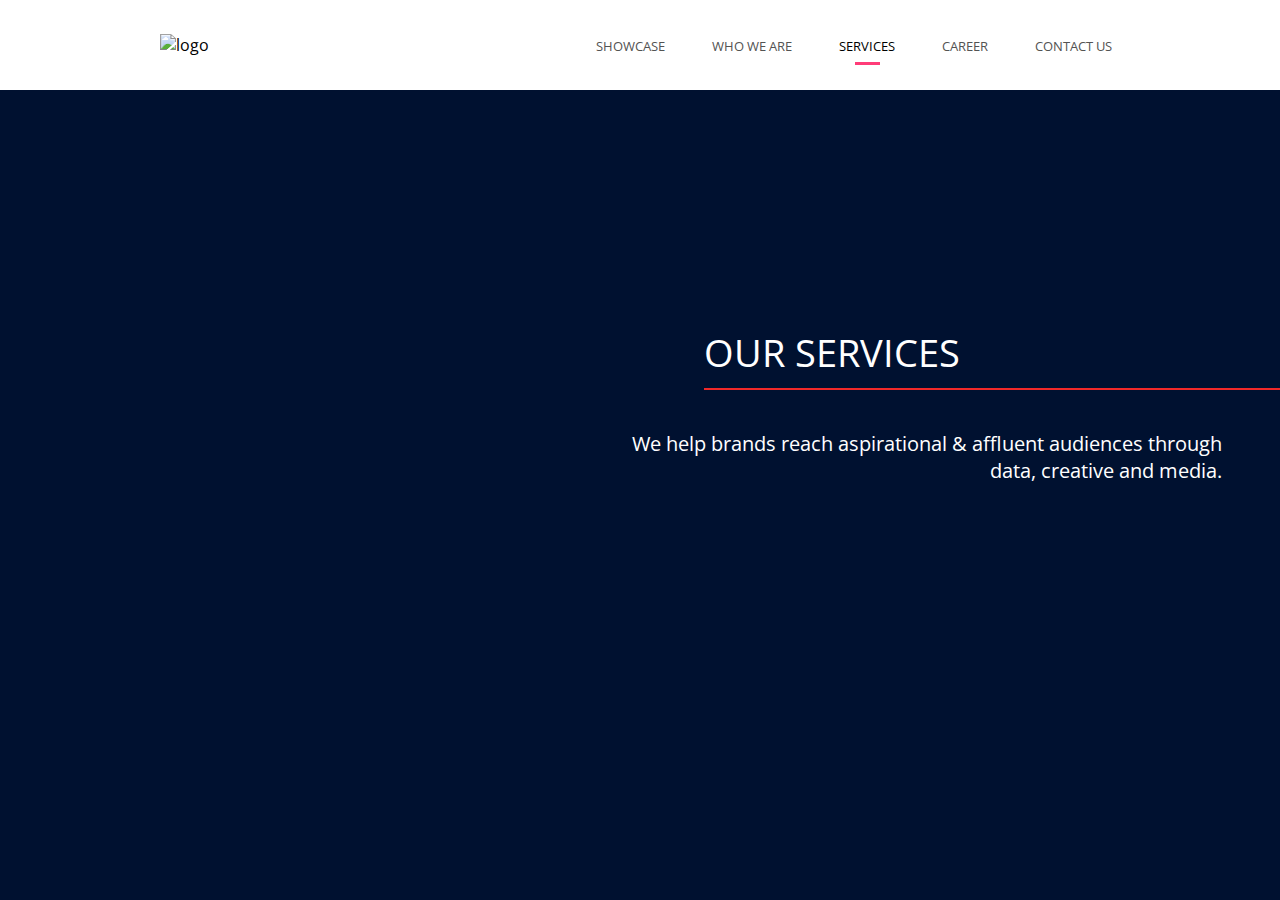
==== services.html @ 37cdca5f "My first commit" ====
<!DOCTYPE html>
<html lang="en">
  <head>
    <meta charset="UTF-8" />
    <meta http-equiv="X-UA-Compatible" content="IE=edge" />
    <meta name="viewport" content="width=device-width, initial-scale=1.0" />
    <link rel="stylesheet" href="./css/services.css" />
    <title>Document</title>
  </head>
  <body>
    <section id="first">
      <header>
       
          <div class="img">
            <img src="#" alt="logo" />
          </div>
          <div class="navtext">
            <ul>
              <li><a href="#">Showcase</a></li>
              <li><a href="#">Who We Are</a></li>
              <li><a href="#" class="active">Services</a></li>
              <li><a href="#">Career</a></li>
              <li><a href="#">Contact Us</a></li>
            </ul>
          </div>
        
      </header>
      <div class="container">
        <div class="tophead">
          <div class="head">
            <p>OUR SERVICES</p>
          </div>
          <div class="border"></div>
        </div>
        <div class="para">
          <p>
            We help brands reach aspirational & affluent audiences through data,
            creative and media.
          </p>
        </div>
      </div>
    </section>
  </body>
</html>
---- css/services.css ----
@import url('https://fonts.googleapis.com/css2?family=Open+Sans:ital,wght@0,300;0,500;0,600;0,700;1,300;1,400;1,500;1,600&family=Poppins:ital,wght@0,400;0,500;0,600;0,700;0,800;0,900;1,400;1,500;1,600;1,700;1,800;1,900&display=swap');

*{
    margin: 0;
    padding: 0;
    box-sizing: border-box;
    font-family: 'Open Sans', sans-serif;
}
section{
    width: 100%;
    height:100vh;
}
#first{
    background: #001130;
    width: 100%;
    height: 100vh;
}
header{
    width: 100%;
    height: 10vh;
    background: #fff;
    display: flex;
    align-items: center;
    justify-content: space-between;
    padding: 0 10em;

}


header .navtext ul{
    width: 100%;
}
header .navtext ul li{
    display: inline-block;
    margin-left: 27px;
    list-style: none;
}
header .navtext ul li a{
    text-decoration: none;
    text-transform: uppercase;
    color: rgb(83, 83, 83);
    position: relative;
    font-size: 13px;
    padding: 0 8px;
}
header .navtext ul li a::after{
    content: "";
    position: absolute;
    background-color: #ff3c78;
    height: 3px;
    width: 0;
    left: 0;
    bottom: -10px;
    transition: 0.4s;
}
header .navtext ul li a:hover::after{
    width: 100%;
}
header .navtext ul li a:hover{
    color: #000;
}
header .navtext ul li .active{
    color: #000;
}
header .navtext ul li .active::after{
    content: "";
    position: absolute;
    background-color: #ff3c78;
    height: 3px;
    margin-left: 24px;
    width: 35%;
    bottom: -10px;
    transition: 0.4s;
}
header .navtext ul li .active:hover::after{
    width: 35%;
}
#first .container{
    color: #fff;
    display: flex;
    flex-direction: column;
    justify-content: center;
    align-items: flex-end;
    height: 70%;
    width: 100%;
}

.tophead{
    display: flex;
    flex-direction: column;
    width: 45%;
}
.tophead .head p{
    font-size: 38px;
    margin-bottom: 10px;
    font-weight: 400;
}
.border{
    border: 0.5px solid #f02929;
    width: 100%;
    margin-bottom: 40px;
}
.para p{
    margin-left: 18%;
    width: 75%;
    text-align: right;
    font-size: 20px;
}
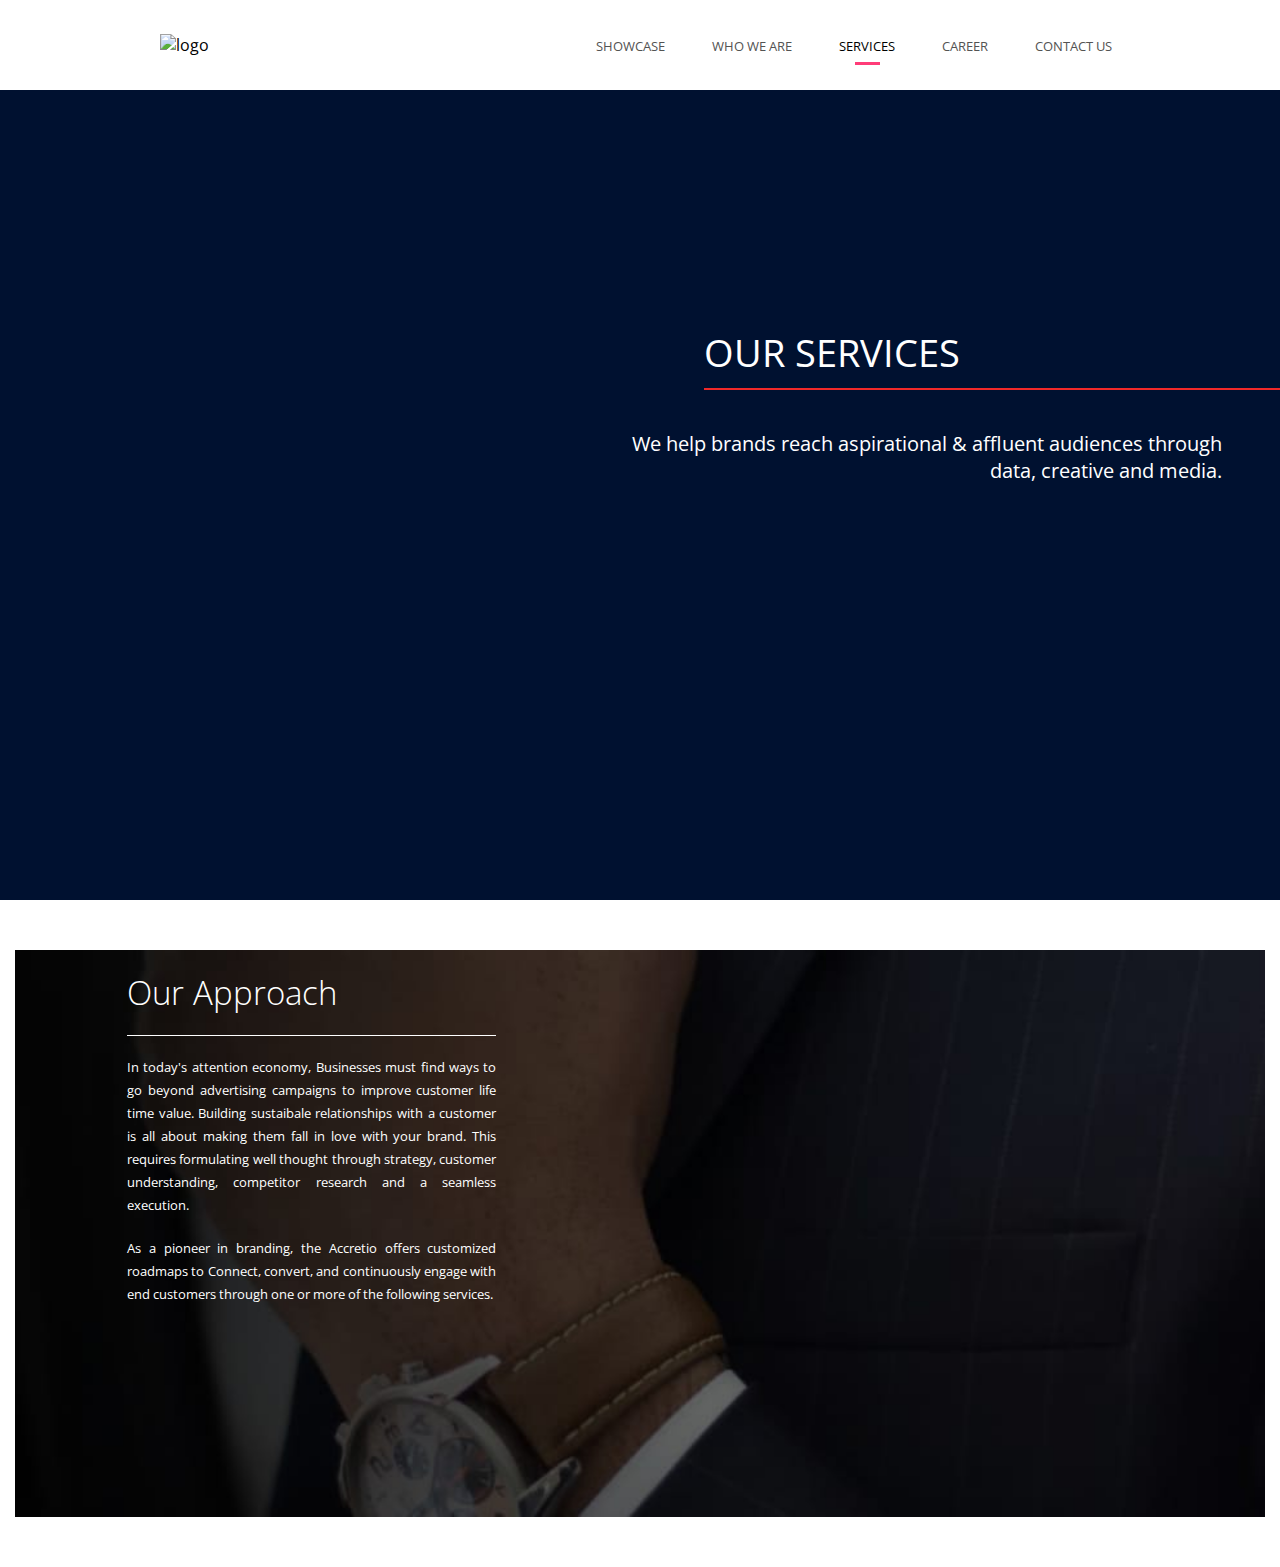
==== commit a7b6d1a6: "New Commit in service Page" ====
--- a/services.html
+++ b/services.html
@@ -10,20 +10,18 @@
   <body>
     <section id="first">
       <header>
-       
-          <div class="img">
-            <img src="#" alt="logo" />
-          </div>
-          <div class="navtext">
-            <ul>
-              <li><a href="#">Showcase</a></li>
-              <li><a href="#">Who We Are</a></li>
-              <li><a href="#" class="active">Services</a></li>
-              <li><a href="#">Career</a></li>
-              <li><a href="#">Contact Us</a></li>
-            </ul>
-          </div>
-        
+        <div class="img">
+          <img src="#" alt="logo" />
+        </div>
+        <div class="navtext">
+          <ul>
+            <li><a href="#">Showcase</a></li>
+            <li><a href="#">Who We Are</a></li>
+            <li><a href="#" class="active">Services</a></li>
+            <li><a href="#">Career</a></li>
+            <li><a href="#">Contact Us</a></li>
+          </ul>
+        </div>
       </header>
       <div class="container">
         <div class="tophead">
@@ -40,5 +38,30 @@
         </div>
       </div>
     </section>
+    <section id="second">
+      <div class="container-2">
+        <div class="tophead-2">
+          <div class="head-2">
+            <p>Our Approach</p>
+          </div>
+          <div class="border-2"></div>
+        </div>
+        <div class="para-2">
+          <p class="first-para">
+            In today's attention economy, Businesses must find ways to go beyond
+            advertising campaigns to improve customer life time value. Building
+            sustaibale relationships with a customer is all about making them
+            fall in love with your brand. This requires formulating well thought
+            through strategy, customer understanding, competitor research and a
+            seamless execution.
+          </p>
+          <p>
+            As a pioneer in branding, the Accretio offers customized roadmaps to
+            Connect, convert, and continuously engage with end customers through
+            one or more of the following services.
+          </p>
+        </div>
+      </div>
+    </section>
   </body>
 </html>
--- a/css/services.css
+++ b/css/services.css
@@ -105,4 +105,62 @@
     width: 75%;
     text-align: right;
     font-size: 20px;
+}
+
+/* Second section */
+#second{
+    width: 100%;
+    height: auto;
+    position: relative;
+    padding: 50px 15px;
+    font-family: 'Times New Roman', Times, serif;
+}
+#second .container-2{
+    background: url(../assets/1.jpeg);
+    width: 100%;
+    height: 63vh;
+    background-position: center;
+    background-size: cover;
+    background-repeat: no-repeat;
+    padding: 20px 7rem;
+
+}
+.tophead-2{
+    width: 36%;
+    color: #fff;
+
+}
+.tophead-2 .head-2{
+    font-size: 33px;
+    font-weight: lighter;
+    margin-bottom: 20px;
+    font-family: 'Times New Roman', Times, serif;
+
+}
+.tophead-2 .head-2{
+    font-family: 'Times New Roman', Times, serif;
+}
+.tophead-2 .border-2{
+    /* border: 0.1pt solid rgb(173, 173, 173); */
+   background: #fff;
+   height: 0.2mm;
+   margin-bottom: 20px;
+}
+.para-2{
+    width: 36%;
+    color: #ffffff;
+    font-size: 13px;
+    text-align: justify;
+    text-justify: inter-word;
+    font-weight: 400;
+    
+}
+.para-2 .first-para{
+    margin-bottom: 20px;
+    line-height: 23px;
+
+}
+.para-2 p:nth-child(2){
+    line-height: 23px;
+    
 }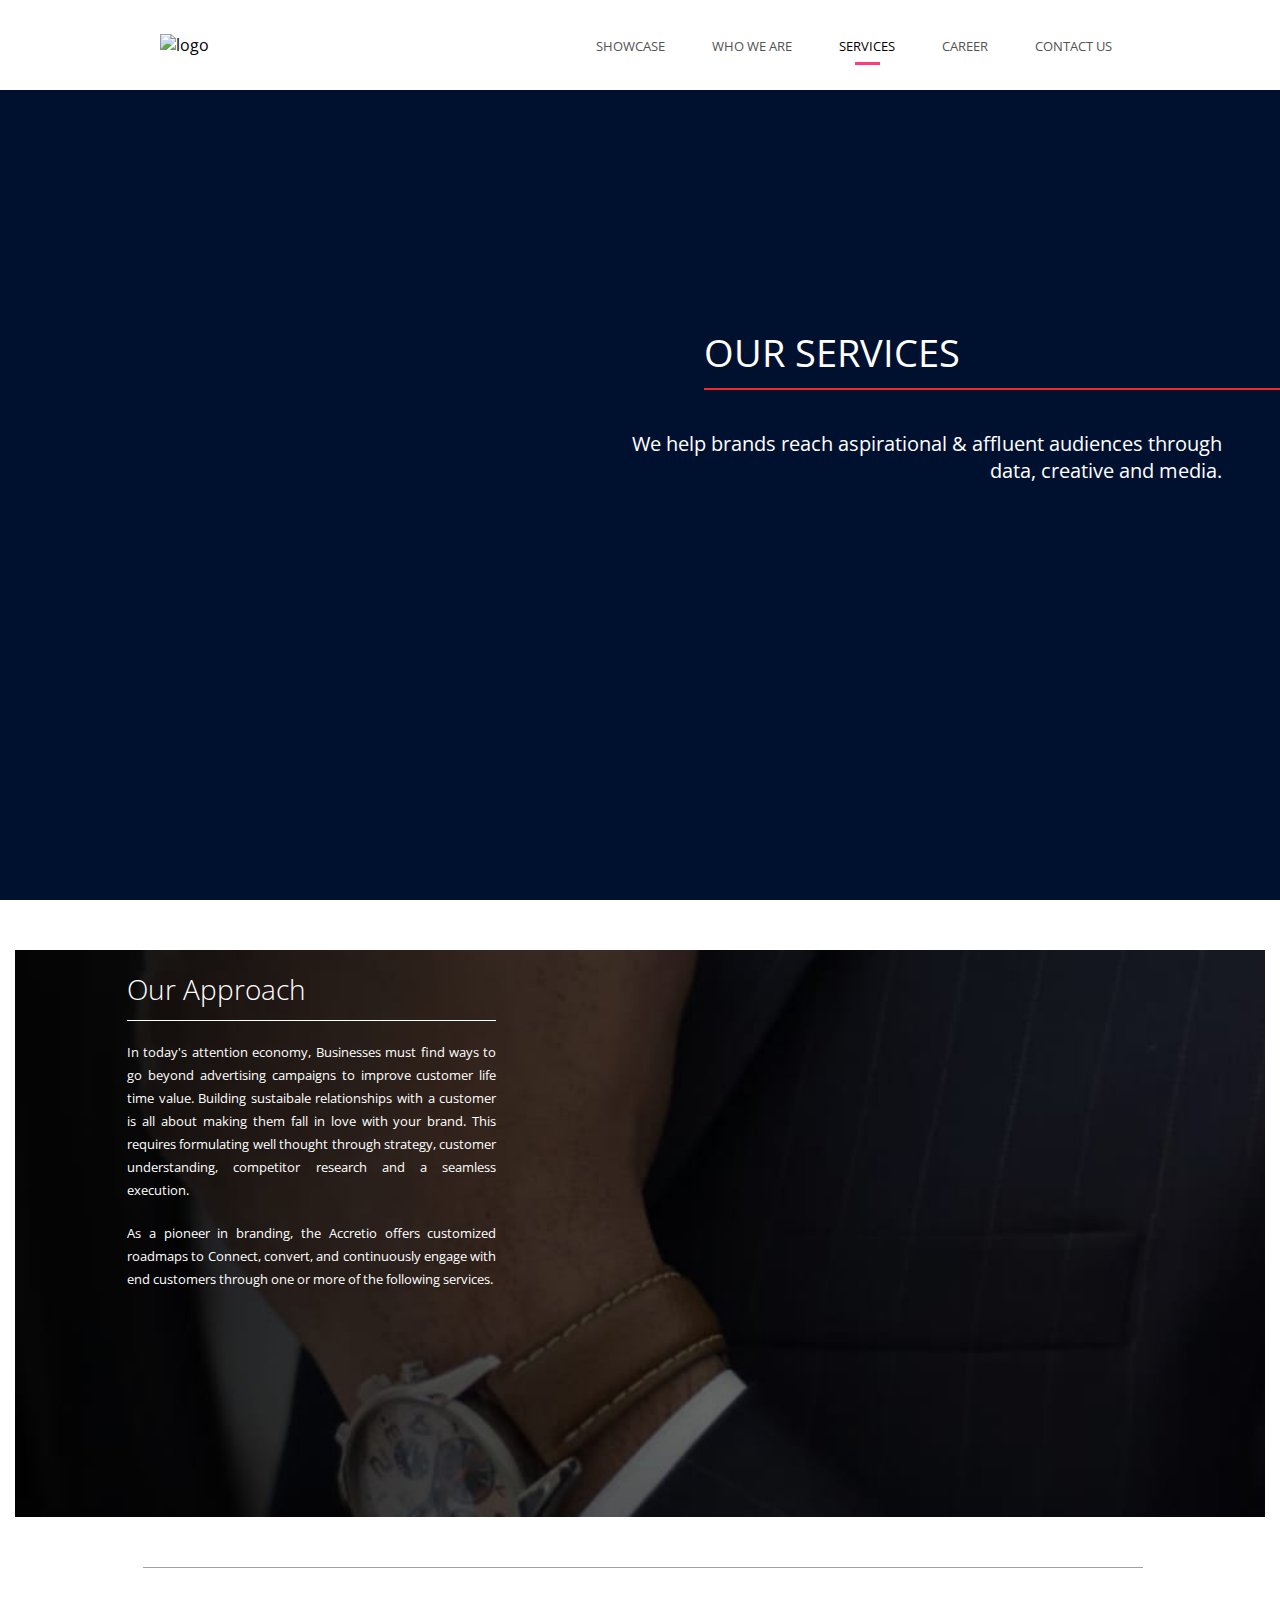
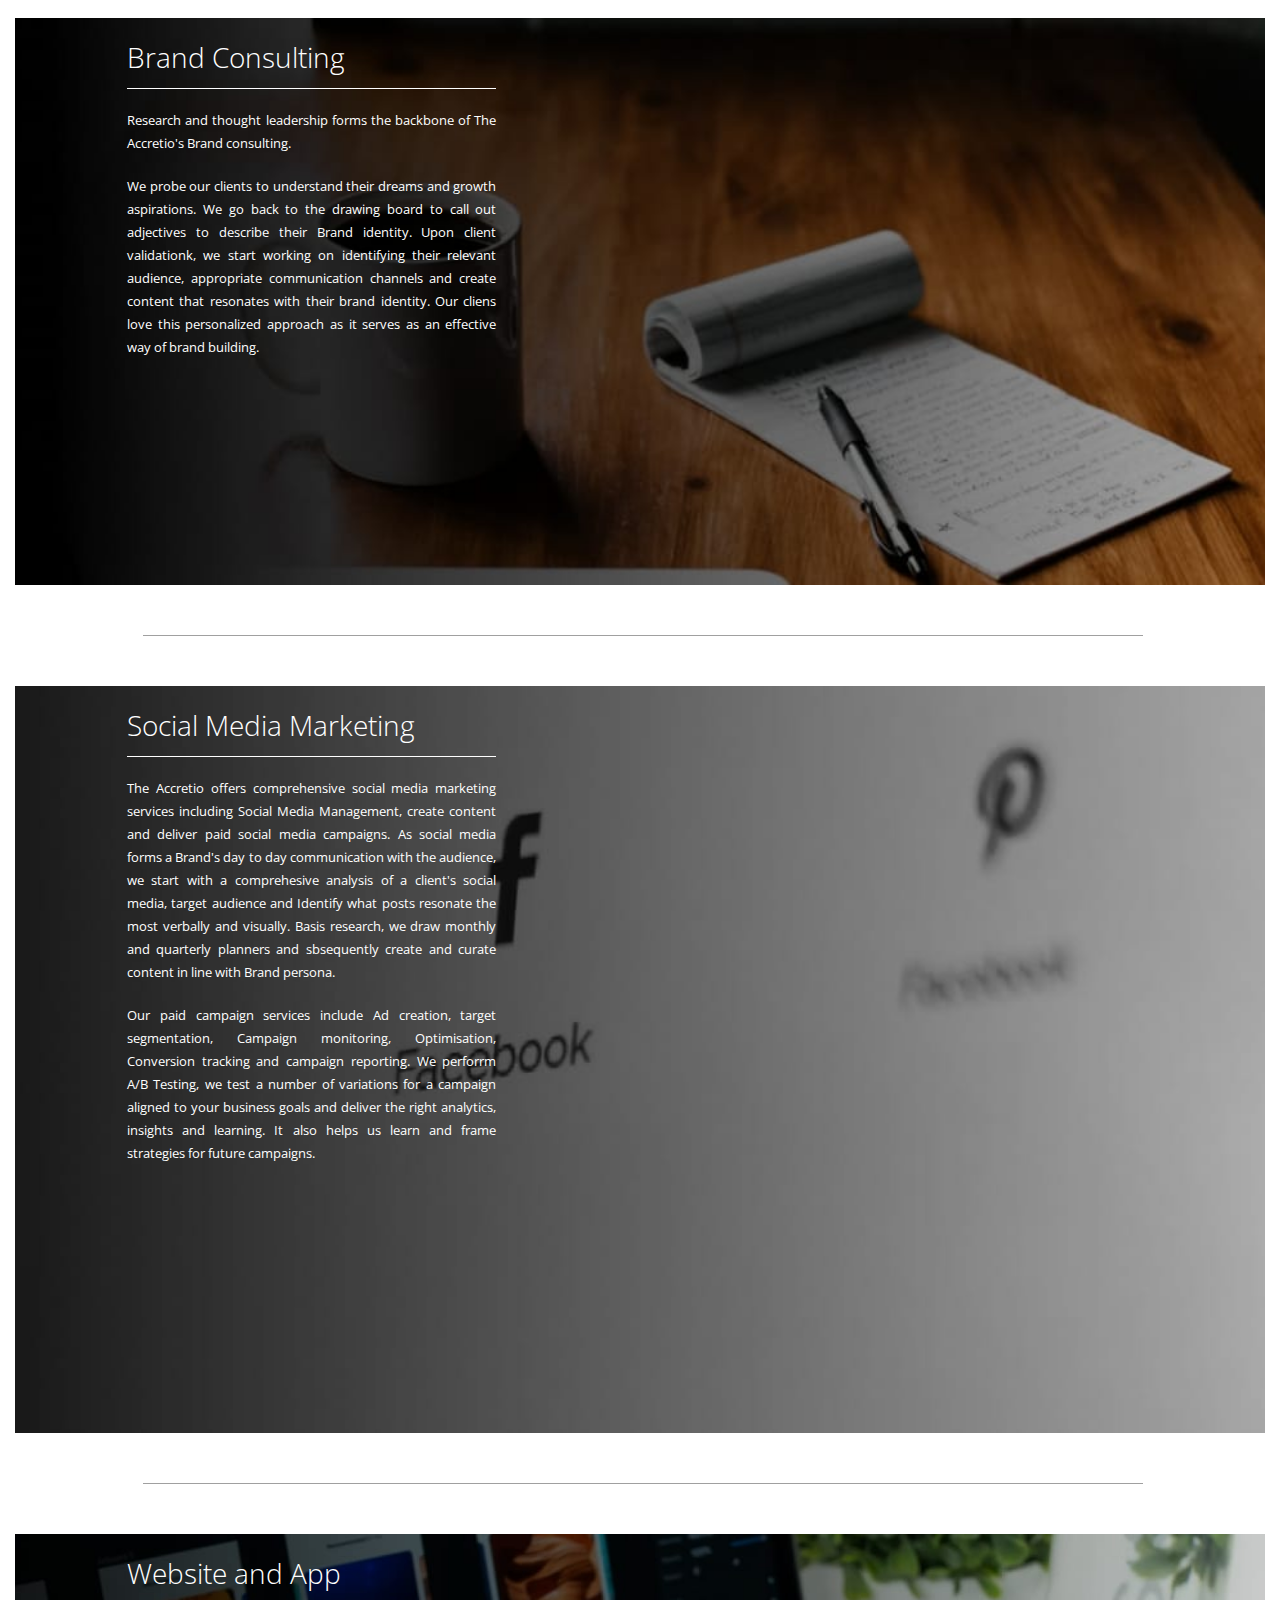
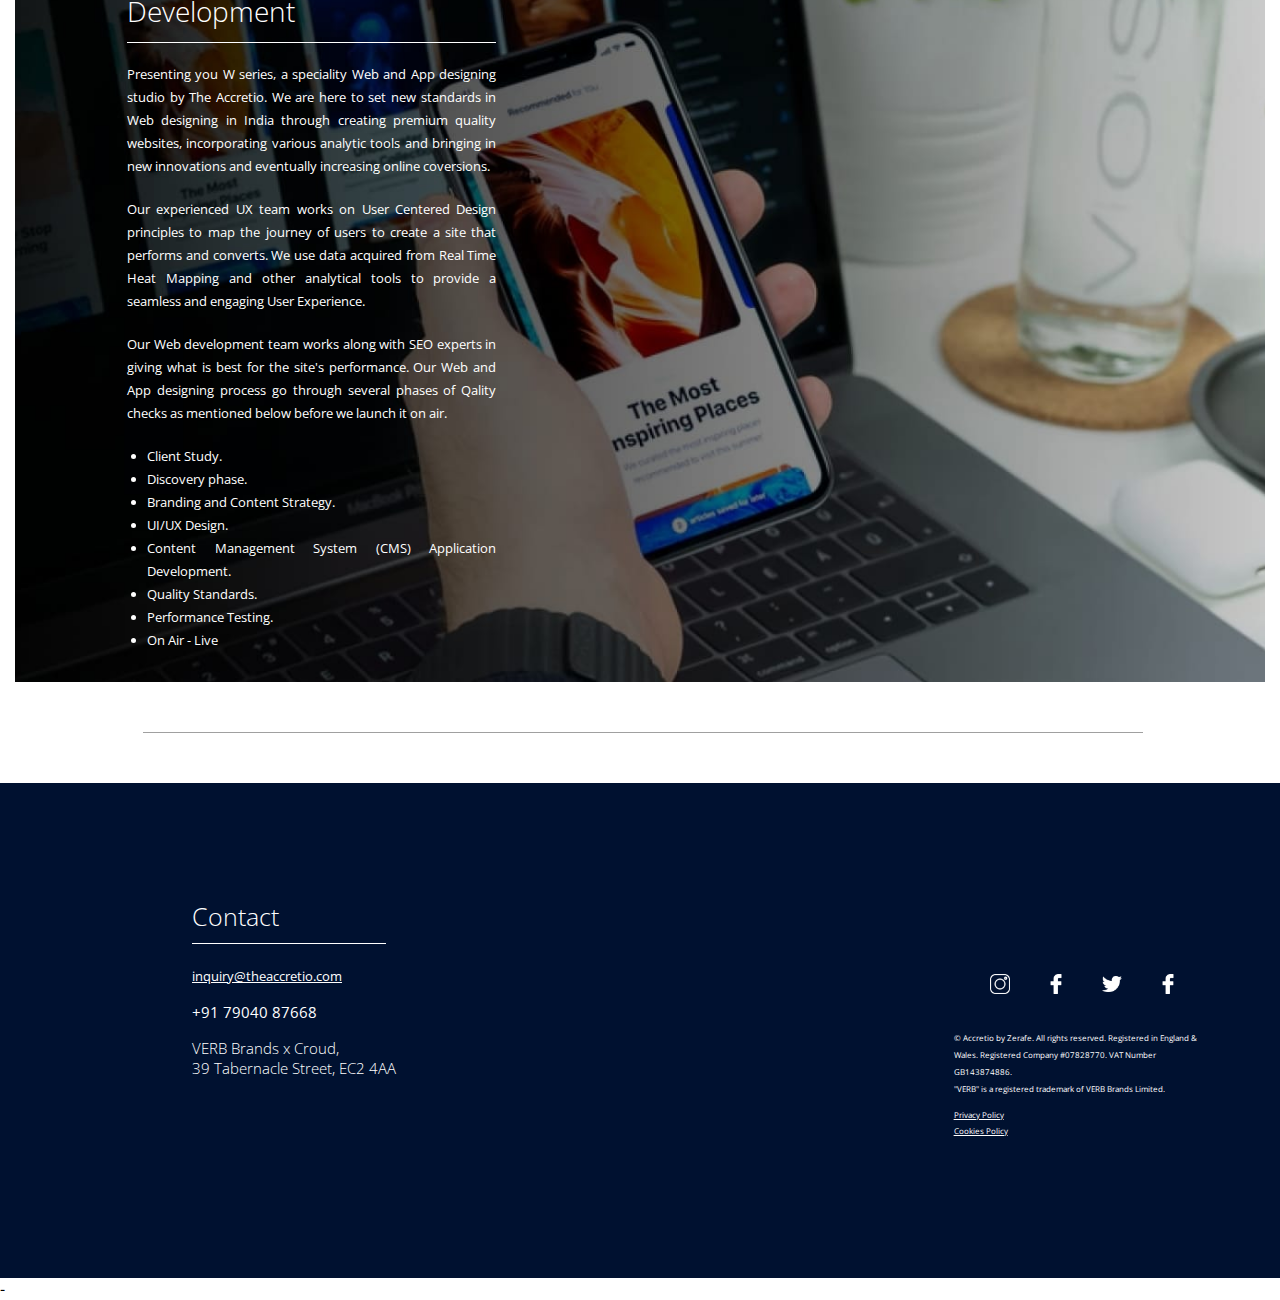
==== commit ca4ddfcf: "Footer is completed" ====
--- a/services.html
+++ b/services.html
@@ -5,7 +5,7 @@
     <meta http-equiv="X-UA-Compatible" content="IE=edge" />
     <meta name="viewport" content="width=device-width, initial-scale=1.0" />
     <link rel="stylesheet" href="./css/services.css" />
-    <title>Document</title>
+    <title>The Accretio | Services</title>
   </head>
   <body>
     <section id="first">
@@ -62,6 +62,144 @@
           </p>
         </div>
       </div>
+      <div class="border-out"></div>
+      <div class="container-3">
+        <div class="tophead-2">
+          <div class="head-2">
+            <p>Brand Consulting</p>
+          </div>
+          <div class="border-2"></div>
+        </div>
+        <div class="para-2">
+          <p class="first-para">
+            Research and thought leadership forms the backbone of The Accretio's
+            Brand consulting.
+          </p>
+          <p>
+            We probe our clients to understand their dreams and growth
+            aspirations. We go back to the drawing board to call out adjectives
+            to describe their Brand identity. Upon client validationk, we start
+            working on identifying their relevant audience, appropriate
+            communication channels and create content that resonates with their
+            brand identity. Our cliens love this personalized approach as it
+            serves as an effective way of brand building.
+          </p>
+        </div>
+      </div>
+      <div class="border-out"></div>
+      <div class="container-4">
+        <div class="tophead-2">
+          <div class="head-2">
+            <p>Social Media Marketing</p>
+          </div>
+          <div class="border-2"></div>
+        </div>
+        <div class="para-2">
+          <p class="first-para">
+            The Accretio offers comprehensive social media marketing services
+            including Social Media Management, create content and deliver paid
+            social media campaigns. As social media forms a Brand's day to day
+            communication with the audience, we start with a comprehesive
+            analysis of a client's social media, target audience and Identify
+            what posts resonate the most verbally and visually. Basis research,
+            we draw monthly and quarterly planners and sbsequently create and
+            curate content in line with Brand persona.
+          </p>
+          <p>
+            Our paid campaign services include Ad creation, target segmentation,
+            Campaign monitoring, Optimisation, Conversion tracking and campaign
+            reporting. We perforrm A/B Testing, we test a number of variations
+            for a campaign aligned to your business goals and deliver the right
+            analytics, insights and learning. It also helps us learn and frame
+            strategies for future campaigns.
+          </p>
+        </div>
+      </div>
+      <div class="border-out"></div>
+      <div class="container-5">
+        <div class="tophead-2">
+          <div class="head-2">
+            <p>Website and App Development</p>
+          </div>
+          <div class="border-2"></div>
+        </div>
+        <div class="para-2">
+          <p class="first-para">
+            Presenting you W series, a speciality Web and App designing studio
+            by The Accretio. We are here to set new standards in Web designing
+            in India through creating premium quality websites, incorporating
+            various analytic tools and bringing in new innovations and
+            eventually increasing online coversions.
+          </p>
+          <p>
+            Our experienced UX team works on User Centered Design principles to
+            map the journey of users to create a site that performs and
+            converts. We use data acquired from Real Time Heat Mapping and other
+            analytical tools to provide a seamless and engaging User Experience.
+          </p>
+          <p>
+            Our Web development team works along with SEO experts in giving what
+            is best for the site's performance. Our Web and App designing
+            process go through several phases of Qality checks as mentioned
+            below before we launch it on air.
+          </p>
+          <ul>
+            <li>Client Study.</li>
+            <li>Discovery phase.</li>
+            <li>Branding and Content Strategy.</li>
+            <li>UI/UX Design.</li>
+            <li>Content Management System (CMS) Application Development.</li>
+            <li>Quality Standards.</li>
+            <li>Performance Testing.</li>
+            <li>On Air - Live</li>
+          </ul>
+        </div>
+      </div>
+      <div class="border-out"></div>
     </section>
+
+
+
+    <!-- ---------------------footer-------------------------- -->
+    <footer>
+      <div class="container-6">
+        <div class="left-container">
+          <div class="tophead-3">
+            <div class="head-3">
+              <p>Contact</p>
+            </div>
+            <div class="border-3"></div>
+          </div>
+          <div class="mail">
+            <a href="mailto:inquiry@theaccretio.com">inquiry@theaccretio.com</a>
+          </div>
+          <div class="phone">
+            <a href="tel:+917904087668">+91 79040 87668</a>
+          </div>
+          <div class="address">
+            <p>VERB Brands x Croud,</p>
+            <p>39 Tabernacle Street, EC2 4AA</p>
+          </div>
+        </div>
+        <div class="right-container">
+          <div class="sci">
+            <a href="#"><img src="./assets/social/instagram.png" alt="" /></a>
+            <a href="#"
+              ><img src="./assets/social/facebook-logo.png" alt=""
+            /></a>
+            <a href="#"><img src="./assets/social/twitter.png" alt="" /></a>
+            <a href="#"
+              ><img src="./assets/social/facebook-logo.png" alt=""
+            /></a>
+          </div>
+          <div class="copyright">
+            <p>© Accretio by Zerafe.  All rights reserved. Registered in England & Wales.  Registered Company #07828770.  VAT Number GB143874886.  <br> "VERB" is a registered trademark of VERB Brands Limited.</p>
+            <a href="#">Privacy Policy</a>
+            <a href="#">Cookies Policy</a>
+          </div>
+        </div>
+      </div>
+    </footer>
   </body>
 </html>
+-
--- a/css/services.css
+++ b/css/services.css
@@ -131,19 +131,17 @@
 
 }
 .tophead-2 .head-2{
-    font-size: 33px;
+    font-size: 28px;
     font-weight: lighter;
-    margin-bottom: 20px;
+    margin-bottom: 12px;
     font-family: 'Times New Roman', Times, serif;
 
 }
-.tophead-2 .head-2{
-    font-family: 'Times New Roman', Times, serif;
-}
+
 .tophead-2 .border-2{
     /* border: 0.1pt solid rgb(173, 173, 173); */
    background: #fff;
-   height: 0.2mm;
+   height: 0.3mm;
    margin-bottom: 20px;
 }
 .para-2{
@@ -162,5 +160,147 @@
 }
 .para-2 p:nth-child(2){
     line-height: 23px;
+    margin-bottom: 20px;
     
-}+}
+#second .container-3{
+    background: url(../assets/image/2.jpeg);
+    width: 100%;
+    height: 63vh;
+    background-position: center;
+    background-size: cover;
+    background-repeat: no-repeat;
+    padding: 20px 7rem;
+    margin-top: 50px;
+
+}
+.border-out{
+    background: rgb(160, 160, 160);
+    width: 80%;
+    height: 1px;
+    margin-top: 50px;
+    background-position: center;
+    background-size: cover;
+    margin-left: 8rem;
+}
+#second .container-4{
+    background: url(../assets/image/3.jpeg);
+    width: 100%;
+    height: 83vh;
+    background-position: center;
+    background-size: cover;
+    background-repeat: no-repeat;
+    padding: 20px 7rem;
+    margin-top: 50px;
+}
+#second .container-5{
+    background: url(../assets/image/4.jpeg);
+    width: 100%;
+    height: auto;
+    background-position: center;
+    background-size: cover;
+    background-repeat: no-repeat;
+    padding: 20px 7rem 30px 7rem;
+    margin-top: 50px;
+}
+.para-2 p:nth-child(3){
+    line-height: 23px;
+    margin-bottom: 20px;
+}
+.para-2 ul{
+    margin-left: 20px;
+}
+.para-2 ul li{
+    line-height: 23px;
+}
+
+
+
+
+/* footer */
+footer{
+    width: 100%;
+    height: 55vh;
+    background: #001130;
+}
+.container-6{
+    width: 100%;
+    height: 50vh;
+    display: flex;
+    align-items: center;
+    justify-content: space-between;
+    padding-left: 12rem;
+    color: #fff;
+}
+.left-container{
+    margin-bottom: 40px;
+    
+}
+.tophead-3{
+    color: #fff;
+    width: 95%;
+}
+.tophead-3 .head-3 p{
+    font-size: 25px;
+    font-weight: lighter;
+    margin-bottom: 10px;
+}
+.tophead-3 .border-3{
+    background: #fff;
+   height: 0.3mm;
+   margin-bottom: 20px;
+}
+.mail{
+    margin-bottom: 15px; 
+}
+.mail a{
+    color: #fff;
+    font-size: 13px;  
+    font-weight: 400; 
+}
+.phone{
+    margin-bottom: 15px;
+}
+.phone a{
+    color: #fff;
+    text-decoration: none;
+    font-weight: 400;
+    font-size: 15px;
+}
+.address p{
+    font-size: 15px;
+    font-weight: lighter;
+}
+.right-container{
+    width: 30%;
+    margin-top: 6rem;
+}
+.sci{
+    display: flex;
+    align-items: center;
+    justify-content: space-evenly;
+    width: 80%;
+    margin-bottom: 30px;
+}
+.sci a img{
+    width: 20px;
+    height: 20px;
+    filter: invert(1);
+    
+}
+.copyright{
+    width: 80%;
+    display: flex;
+    flex-direction: column;
+}
+
+.copyright p{
+    font-size: 8px;
+    line-height: 17px;
+    margin-bottom: 10px;
+}
+.copyright a{
+    color: white;
+    font-size: 8px;
+    line-height: 16px;
+}
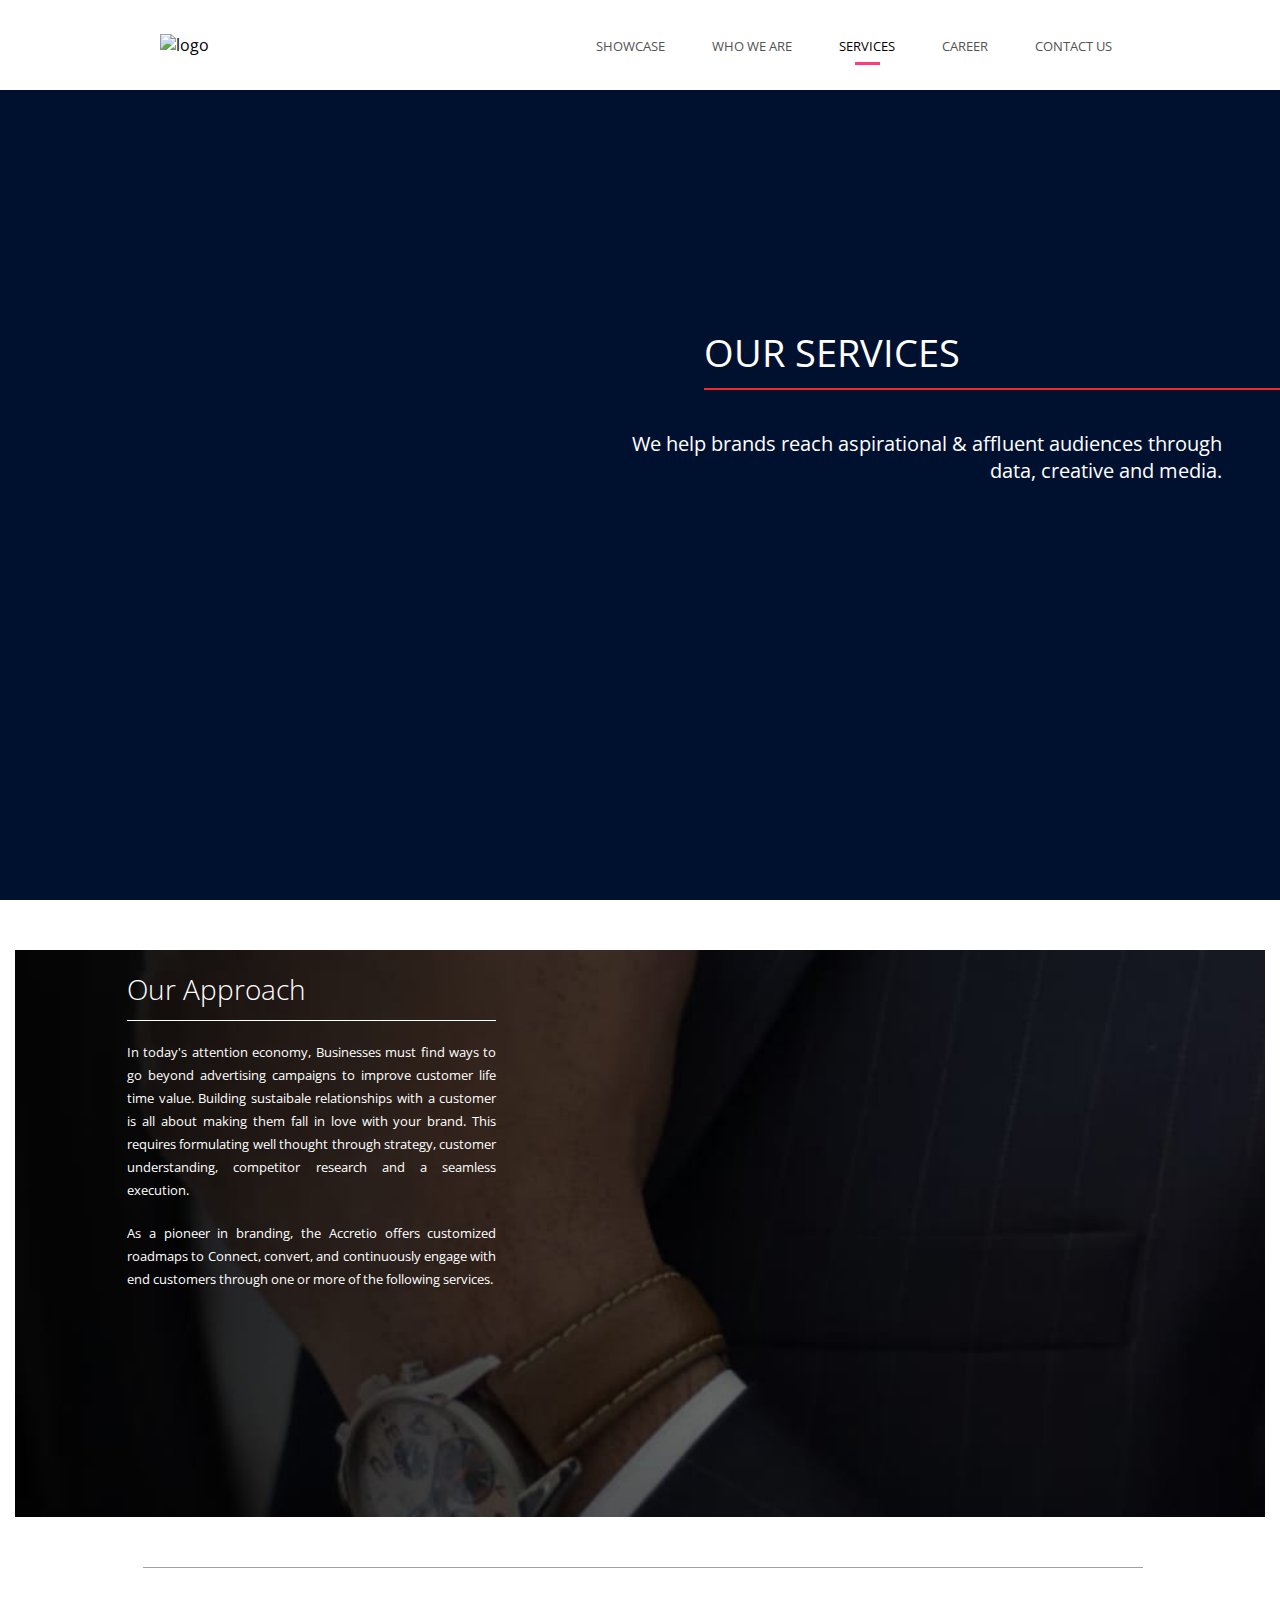
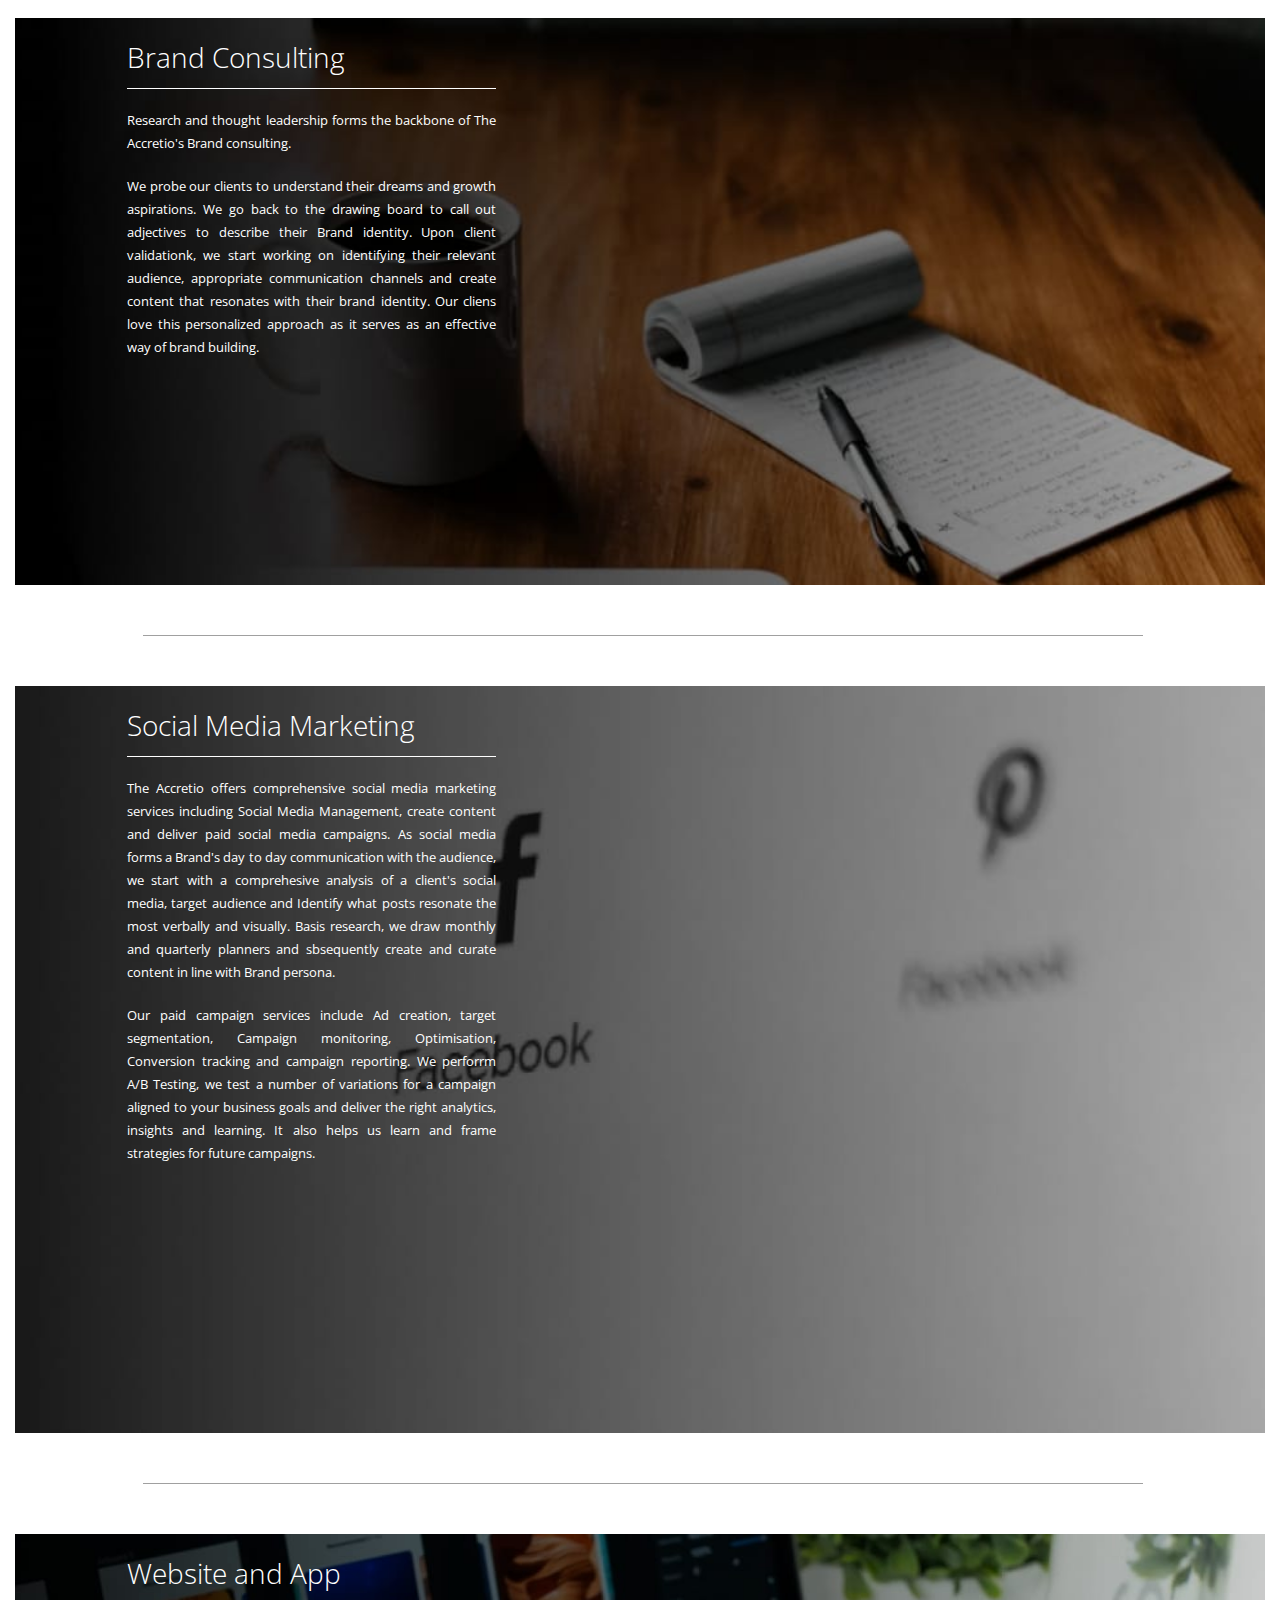
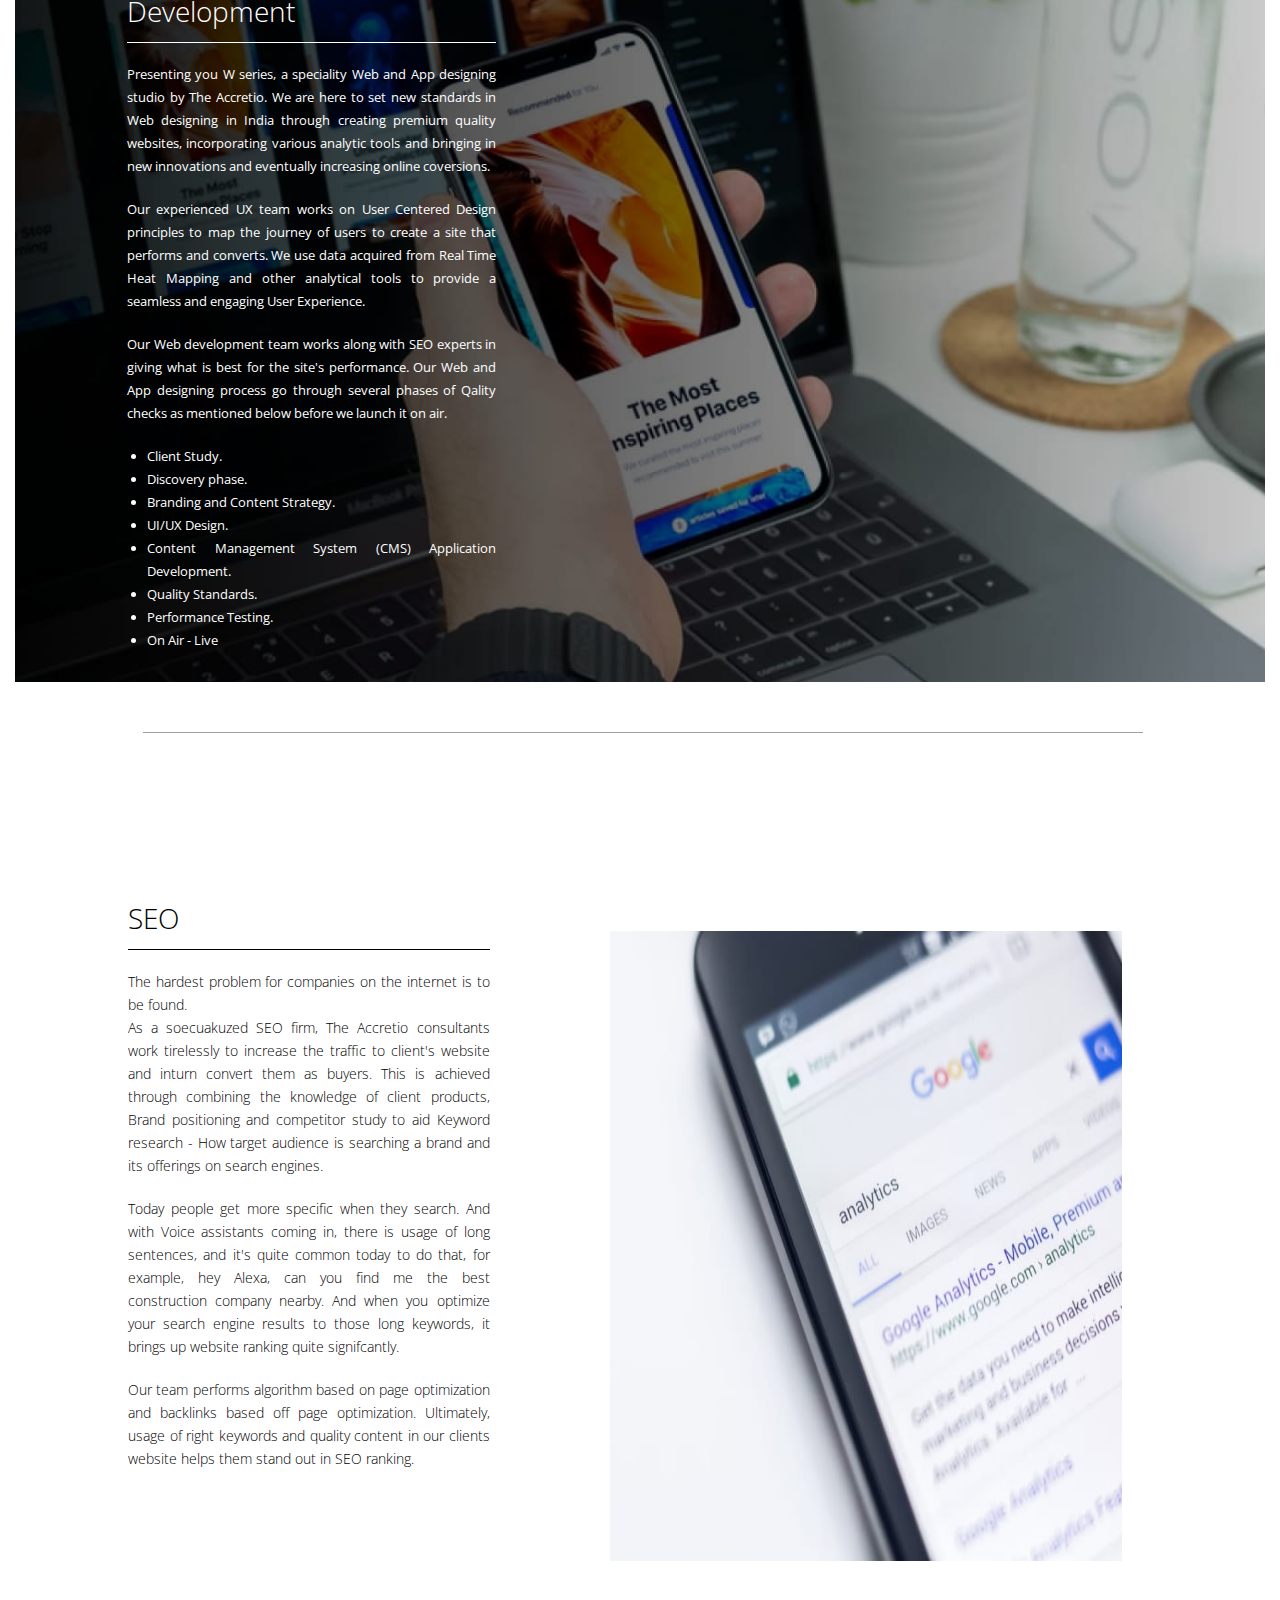
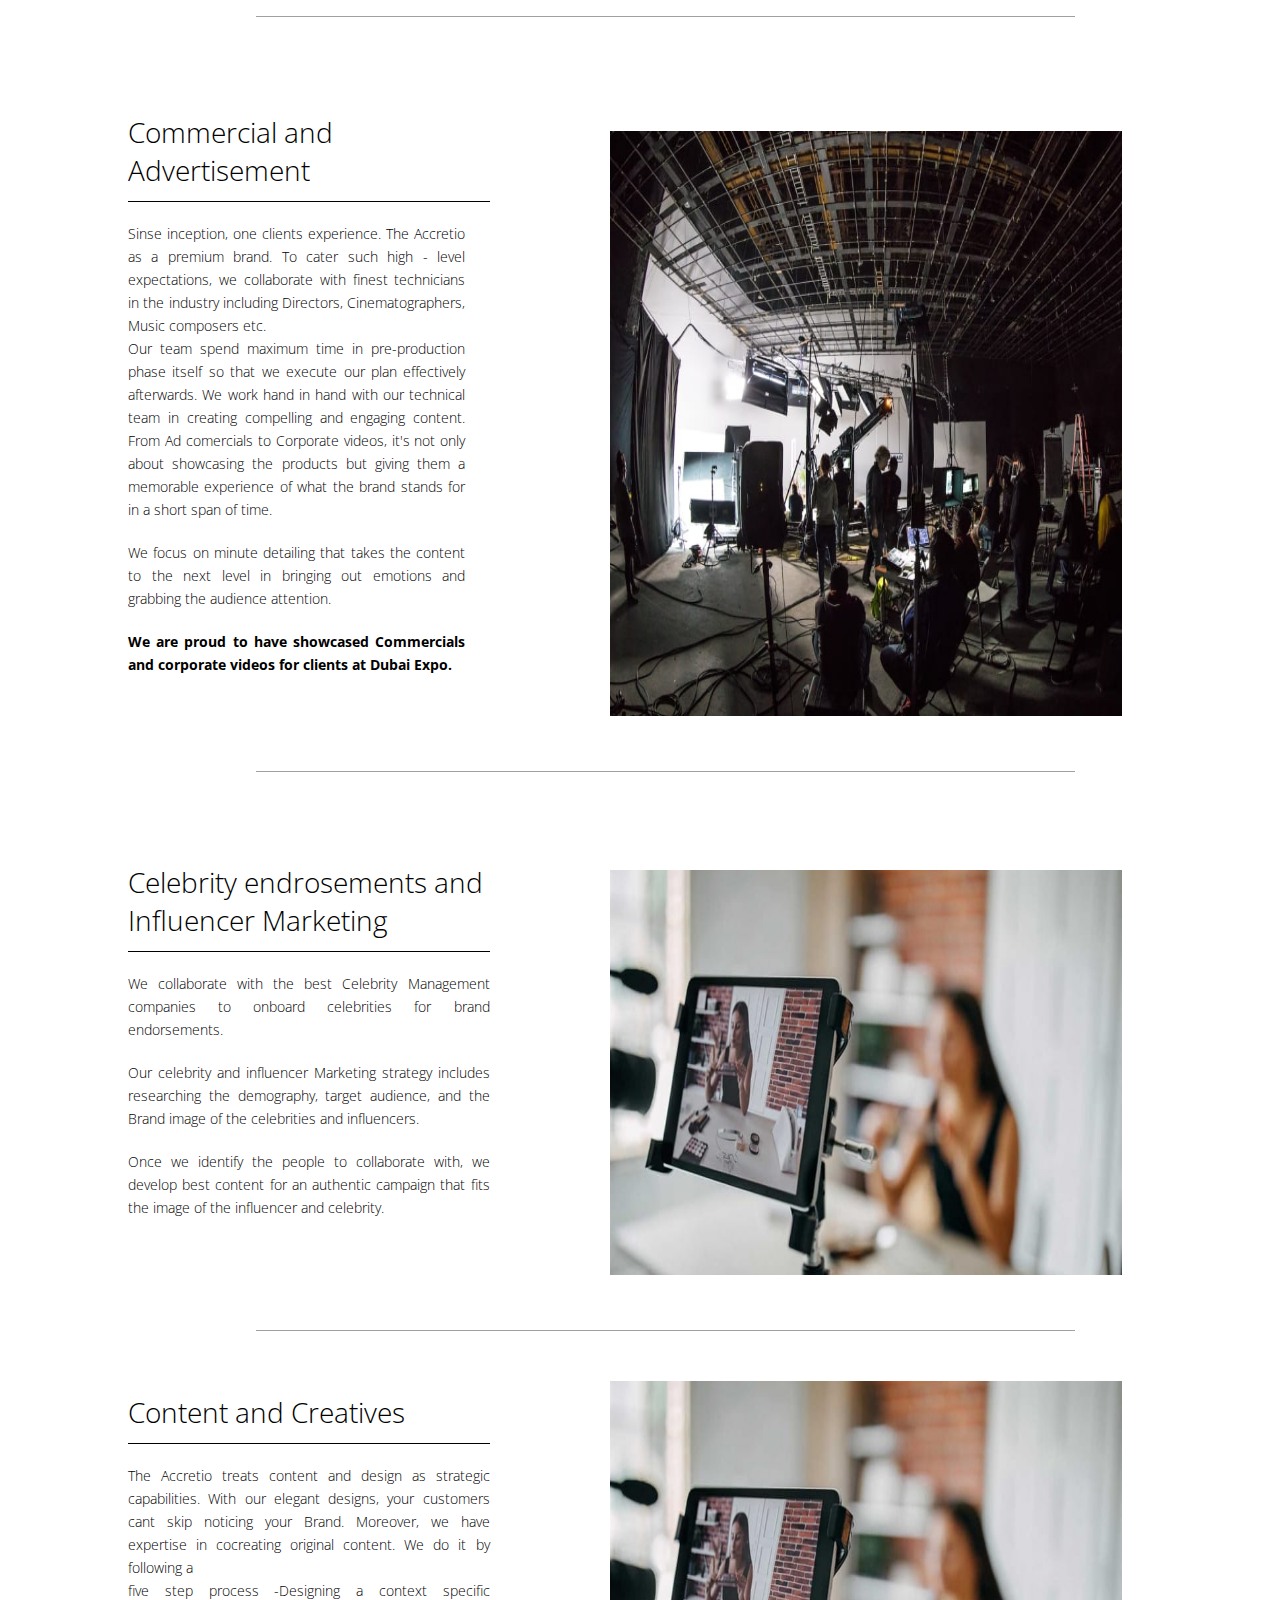
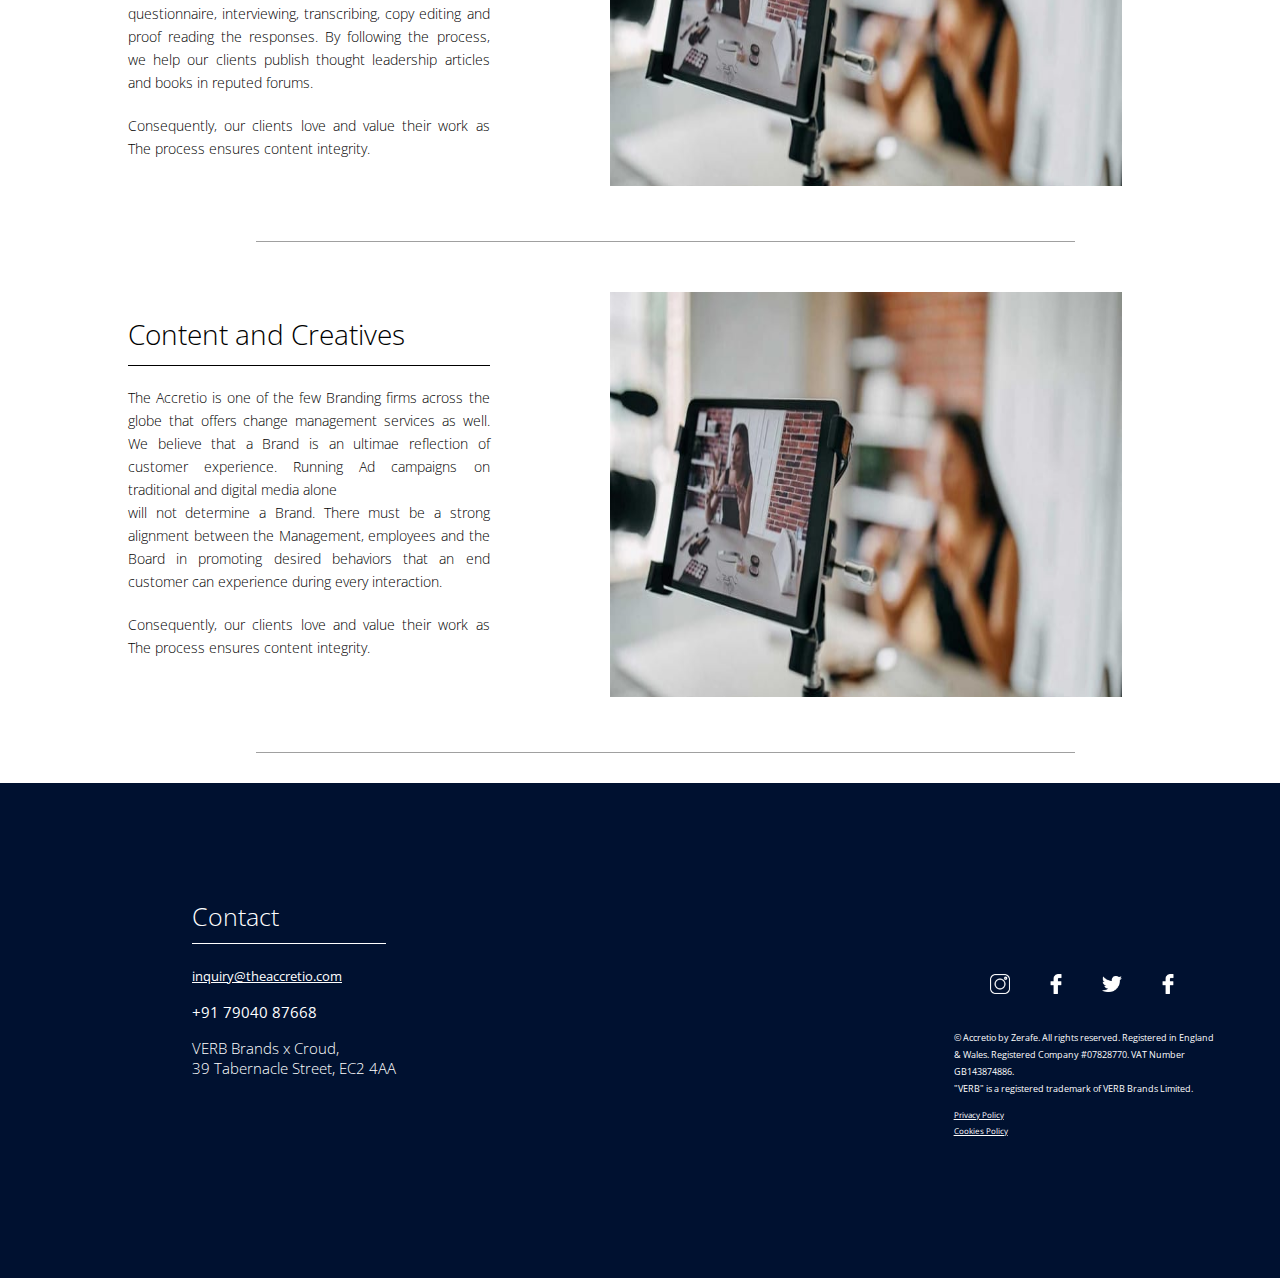
==== commit 755633e8: "Service end is comming" ====
--- a/services.html
+++ b/services.html
@@ -157,9 +157,199 @@
       </div>
       <div class="border-out"></div>
     </section>
+    <!-- ---------------------footer-------------------------- -->
+    <section id="third">
+      <div class="container-7">
+        <div class="left-container3">
+          <div class="tophead-4">
+            <div class="head-4">
+              <p>SEO</p>
+            </div>
+            <div class="border-4"></div>
+          </div>
+          <div class="para-4">
+            <p>
+              The hardest problem for companies on the internet is to be found.
+            </p>
+            <p>
+              As a soecuakuzed SEO firm, The Accretio consultants work
+              tirelessly to increase the traffic to client's website and inturn
+              convert them as buyers. This is achieved through combining the
+              knowledge of client products, Brand positioning and competitor
+              study to aid Keyword research - How target audience is searching a
+              brand and its offerings on search engines.
+            </p>
+            <p>
+              Today people get more specific when they search. And with Voice
+              assistants coming in, there is usage of long sentences, and it's
+              quite common today to do that, for example, hey Alexa, can you
+              find me the best construction company nearby. And when you
+              optimize your search engine results to those long keywords, it
+              brings up website ranking quite signifcantly.
+            </p>
+            <p>
+              Our team performs algorithm based on page optimization and
+              backlinks based off page optimization. Ultimately, usage of right
+              keywords and quality content in our clients website helps them
+              stand out in SEO ranking.
+            </p>
+          </div>
+        </div>
+        <div class="right-container3">
+          <div class="imageBox-4">
+            <img src="./assets/image/5.jpeg" alt="Analytical seo " />
+          </div>
+        </div>
+      </div>
+      <div class="border-out"></div>
+    </section>
+    <section id="third">
+      <div class="container-7">
+        <div class="left-container3">
+          <div class="tophead-4">
+            <div class="head-4">
+              <p>Commercial and Advertisement</p>
+            </div>
+            <div class="border-4"></div>
+          </div>
+          <div class="para-5">
+            <p>
+              Sinse inception, one clients experience. The Accretio as a premium
+              brand. To cater such high - level expectations, we collaborate
+              with finest technicians in the industry including Directors,
+              Cinematographers, Music composers etc.
+            </p>
+            <p>
+              Our team spend maximum time in pre-production phase itself so that
+              we execute our plan effectively afterwards. We work hand in hand
+              with our technical team in creating compelling and engaging
+              content. From Ad comercials to Corporate videos, it&#39;s not only
+              about showcasing the products but giving them a memorable
+              experience of what the brand stands for in a short span of time.
+            </p>
+            <p>
+              We focus on minute detailing that takes the content to the next
+              level in bringing out emotions and grabbing the audience
+              attention.
+            </p>
+            <p>
+              We are proud to have showcased Commercials and corporate videos
+              for clients at Dubai Expo.
+            </p>
+          </div>
+        </div>
+        <div class="right-container3">
+          <div class="imageBox-5">
+            <img src="./assets/image/6.jpeg" alt="Analytical seo " />
+          </div>
+        </div>
+      </div>
+      <div class="border-out"></div>
+    </section>
 
+    <section id="third">
+      <div class="container-8">
+        <div class="left-container3">
+          <div class="tophead-4">
+            <div class="head-4">
+              <p>Celebrity endrosements and Influencer Marketing</p>
+            </div>
+            <div class="border-6"></div>
+          </div>
+          <div class="para-6">
+            <p>
+              We collaborate with the best Celebrity Management companies to
+              onboard celebrities for brand endorsements.
+            </p>
+            <p>
+              Our celebrity and influencer Marketing strategy includes
+              researching the demography, target audience, and the Brand image
+              of the celebrities and influencers.
+            </p>
+            <p>
+              Once we identify the people to collaborate with, we develop best
+              content for an authentic campaign that fits the image of the
+              influencer and celebrity.
+            </p>
+          </div>
+        </div>
+        <div class="right-container3">
+          <div class="imageBox-6">
+            <img src="./assets/image/7.jpeg" alt="Analytical seo " />
+          </div>
+        </div>
+      </div>
+      <div class="border-out"></div>
+    </section>
+    <section id="third">
+      <div class="container-8">
+        <div class="left-container3">
+          <div class="tophead-4">
+            <div class="head-4">
+              <p>Content and Creatives</p>
+            </div>
+            <div class="border-6"></div>
+          </div>
+          <div class="para-6">
+            <p>
+              The Accretio treats content and design as strategic capabilities.
+              With our elegant designs, your customers cant skip noticing your
+              Brand. Moreover, we have expertise in cocreating original content.
+              We do it by following a <br />
+              five step process -Designing a context specific questionnaire,
+              interviewing, transcribing, copy editing and proof reading the
+              responses. By following the process, we help our clients publish
+              thought leadership articles and books in reputed forums.
+            </p>
+            <p>
+              Consequently, our clients love and value their work as The process
+              ensures content integrity.
+            </p>
+          </div>
+        </div>
+        <div class="right-container3">
+          <div class="imageBox-7">
+            <img src="./assets/image/7.jpeg" alt="Analytical seo " />
+          </div>
+        </div>
+      </div>
+      <div class="border-out"></div>
+    </section>
 
-
+    <section id="third">
+      <div class="container-8">
+        <div class="left-container3">
+          <div class="tophead-4">
+            <div class="head-4">
+              <p>Content and Creatives</p>
+            </div>
+            <div class="border-6"></div>
+          </div>
+          <div class="para-6">
+            <p>
+              The Accretio is one of the few Branding firms across the globe
+              that offers change management services as well. We believe that a
+              Brand is an ultimae reflection of customer experience. Running Ad
+              campaigns on traditional and digital media alone <br />
+              will not determine a Brand. There must be a strong alignment
+              between the Management, employees and the Board in promoting
+              desired behaviors that an end customer can experience during every
+              interaction.
+            </p>
+            <p>
+              Consequently, our clients love and value their work as The process
+              ensures content integrity.
+            </p>
+          </div>
+        </div>
+        <div class="right-container3">
+          <div class="imageBox-7">
+            <img src="./assets/image/7.jpeg" alt="Analytical seo " />
+          </div>
+        </div>
+      </div>
+      <div class="border-out"></div>
+    </section>
     <!-- ---------------------footer-------------------------- -->
     <footer>
       <div class="container-6">
@@ -193,7 +383,12 @@
             /></a>
           </div>
           <div class="copyright">
-            <p>© Accretio by Zerafe.  All rights reserved. Registered in England & Wales.  Registered Company #07828770.  VAT Number GB143874886.  <br> "VERB" is a registered trademark of VERB Brands Limited.</p>
+            <p>
+              © Accretio by Zerafe. All rights reserved. Registered in England &
+              Wales. Registered Company #07828770. VAT Number GB143874886.
+              <br />
+              "VERB" is a registered trademark of VERB Brands Limited.
+            </p>
             <a href="#">Privacy Policy</a>
             <a href="#">Cookies Policy</a>
           </div>
@@ -202,4 +397,3 @@
     </footer>
   </body>
 </html>
--
--- a/css/services.css
+++ b/css/services.css
@@ -213,9 +213,200 @@
 .para-2 ul li{
     line-height: 23px;
 }
-
-
-
+#third{
+    padding: 20px 8rem 30px 8rem;
+    width: 100%;
+    height: auto;
+}
+.container-7{
+    display: flex;
+    align-items: center;
+    justify-content: space-between;
+    width: 100%;
+    height: auto;
+}
+.tophead-4{
+    width: 75%;
+    color: #000;
+    margin-right: 60px;
+}
+.tophead-4 .head-4{
+    font-size: 28px;
+    font-weight: lighter;
+    margin-bottom: 12px;
+    font-family: 'Times New Roman', Times, serif;
+}
+.tophead-4 .border-4{
+    background: #000;
+   height: 1px;
+   margin-bottom: 20px;
+}
+.para-4{
+    width: 75%;
+}
+
+.para-4 p{
+    line-height: 23px;
+    font-size: 14px;
+    text-align: justify;
+    justify: inter-word;
+    color: rgb(0, 0, 0);
+    font-weight: lighter;
+}
+.para-4 p:nth-child(2){
+    margin-bottom: 20px;
+}
+.para-4 p:nth-child(3){
+    margin-bottom: 20px;
+}
+.imageBox-4{
+    width: 90%;
+    margin-right: 30px;
+}
+.imageBox-4 img{
+    width: 40vw;
+    height: 70vh;
+    margin-top: 8rem;
+}
+
+/* commercial and adverisement */
+
+.para-5{
+    width: 70%;
+}
+.para-5 p{
+    line-height: 23px;
+    font-size: 14px;
+    text-align: justify;
+    justify: inter-word;
+    color: rgb(0, 0, 0);
+    font-weight: lighter;
+}
+.para-5 p:nth-child(2){
+    margin-bottom: 20px;
+}
+.para-5 p:nth-child(3){
+    margin-bottom: 20px;
+}
+.para-5 p:nth-child(4){
+    font-weight: bold;
+}
+.imageBox-5{
+    width: 90%;
+    margin-right: 30px;
+}
+.imageBox-5 img{
+    width: 40vw;
+    height: 65vh;
+    margin-top: 4rem;
+}
+
+/* Celebrity Endrosement */
+.container-8{
+    display: flex;
+    align-items: center;
+    justify-content: space-between;
+    width: 100%;
+    height: auto;
+}
+.tophead-4 .border-6{
+    background: #000;
+    height: 1px;
+    margin-bottom: 20px;
+}
+
+.para-6{
+    width: 75%;
+}
+.para-6 p{
+    line-height: 23px;
+    font-size: 14px;
+    text-align: justify;
+    justify: inter-word;
+    color: rgb(0, 0, 0);
+    font-weight: lighter;
+}
+.para-6 p:nth-child(1){
+    margin-bottom: 20px;
+}
+.para-6 p:nth-child(2){
+    margin-bottom: 20px;
+}
+.para-6 p:nth-child(3){
+    margin-bottom: 20px;
+}
+.imageBox-6{
+    width: 90%;
+    margin-right: 30px;
+}
+.imageBox-6 img{
+    width: 40vw;
+    height: 45vh;
+    margin-top: 3rem;
+}
+/* Content Creatives */
+
+.imageBox-7{
+    width: 90%;
+    margin-right: 30px;
+}
+.imageBox-7 img{
+    width: 40vw;
+    height: 45vh;
+    margin-top: 0rem;
+}
+
+
+
+
+/* .container-8{
+    display: flex;
+    align-items: center;
+    justify-content: space-between;
+    width: 100%;
+    height: auto;
+}
+.tophead-5{
+    width: 80%;
+    color: #000;
+    margin-right: 60px;
+}
+.tophead-5 .head-5{
+    font-size: 28px;
+    font-weight: lighter;
+    margin-bottom: 12px;
+    font-family: 'Times New Roman', Times, serif;
+}
+.tophead-4 .border-4{
+    background: #000;
+   height: 0.2mm;
+   margin-bottom: 20px;
+}
+.para-4{
+    width: 75%;
+}
+.para-4 p{
+    line-height: 23px;
+    font-size: 14px;
+    text-align: justify;
+    justify: inter-word;
+    color: rgb(83, 83, 83);
+}
+.para-4 p:nth-child(2){
+    margin-bottom: 20px;
+}
+.para-4 p:nth-child(3){
+    margin-bottom: 20px;
+}
+.imageBox-4{
+    width: 90%;
+    margin-right: 30px;
+}
+.imageBox-4 img{
+    width: 40vw;
+    height: 70vh;
+    margin-top: 8rem;
+} */
 
 /* footer */
 footer{
@@ -295,7 +486,7 @@
 }
 
 .copyright p{
-    font-size: 8px;
+    font-size: 9px;
     line-height: 17px;
     margin-bottom: 10px;
 }
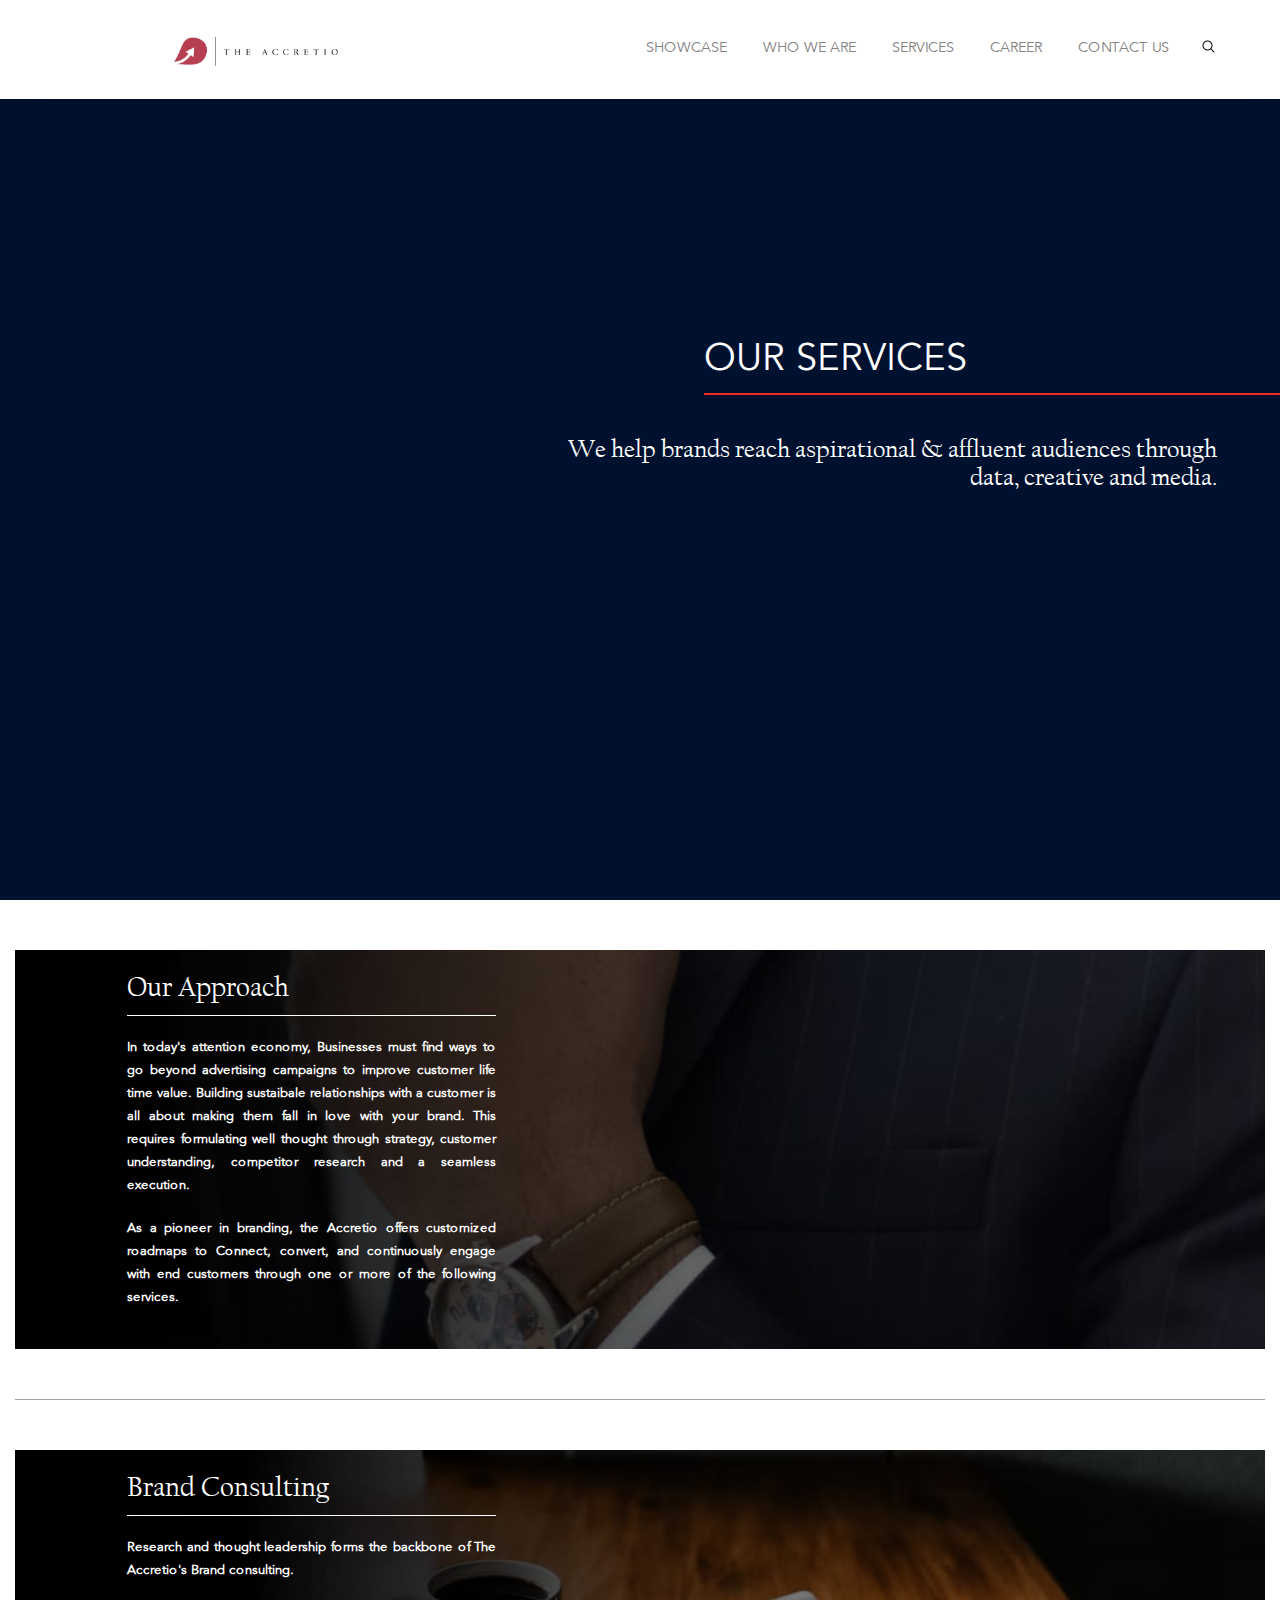
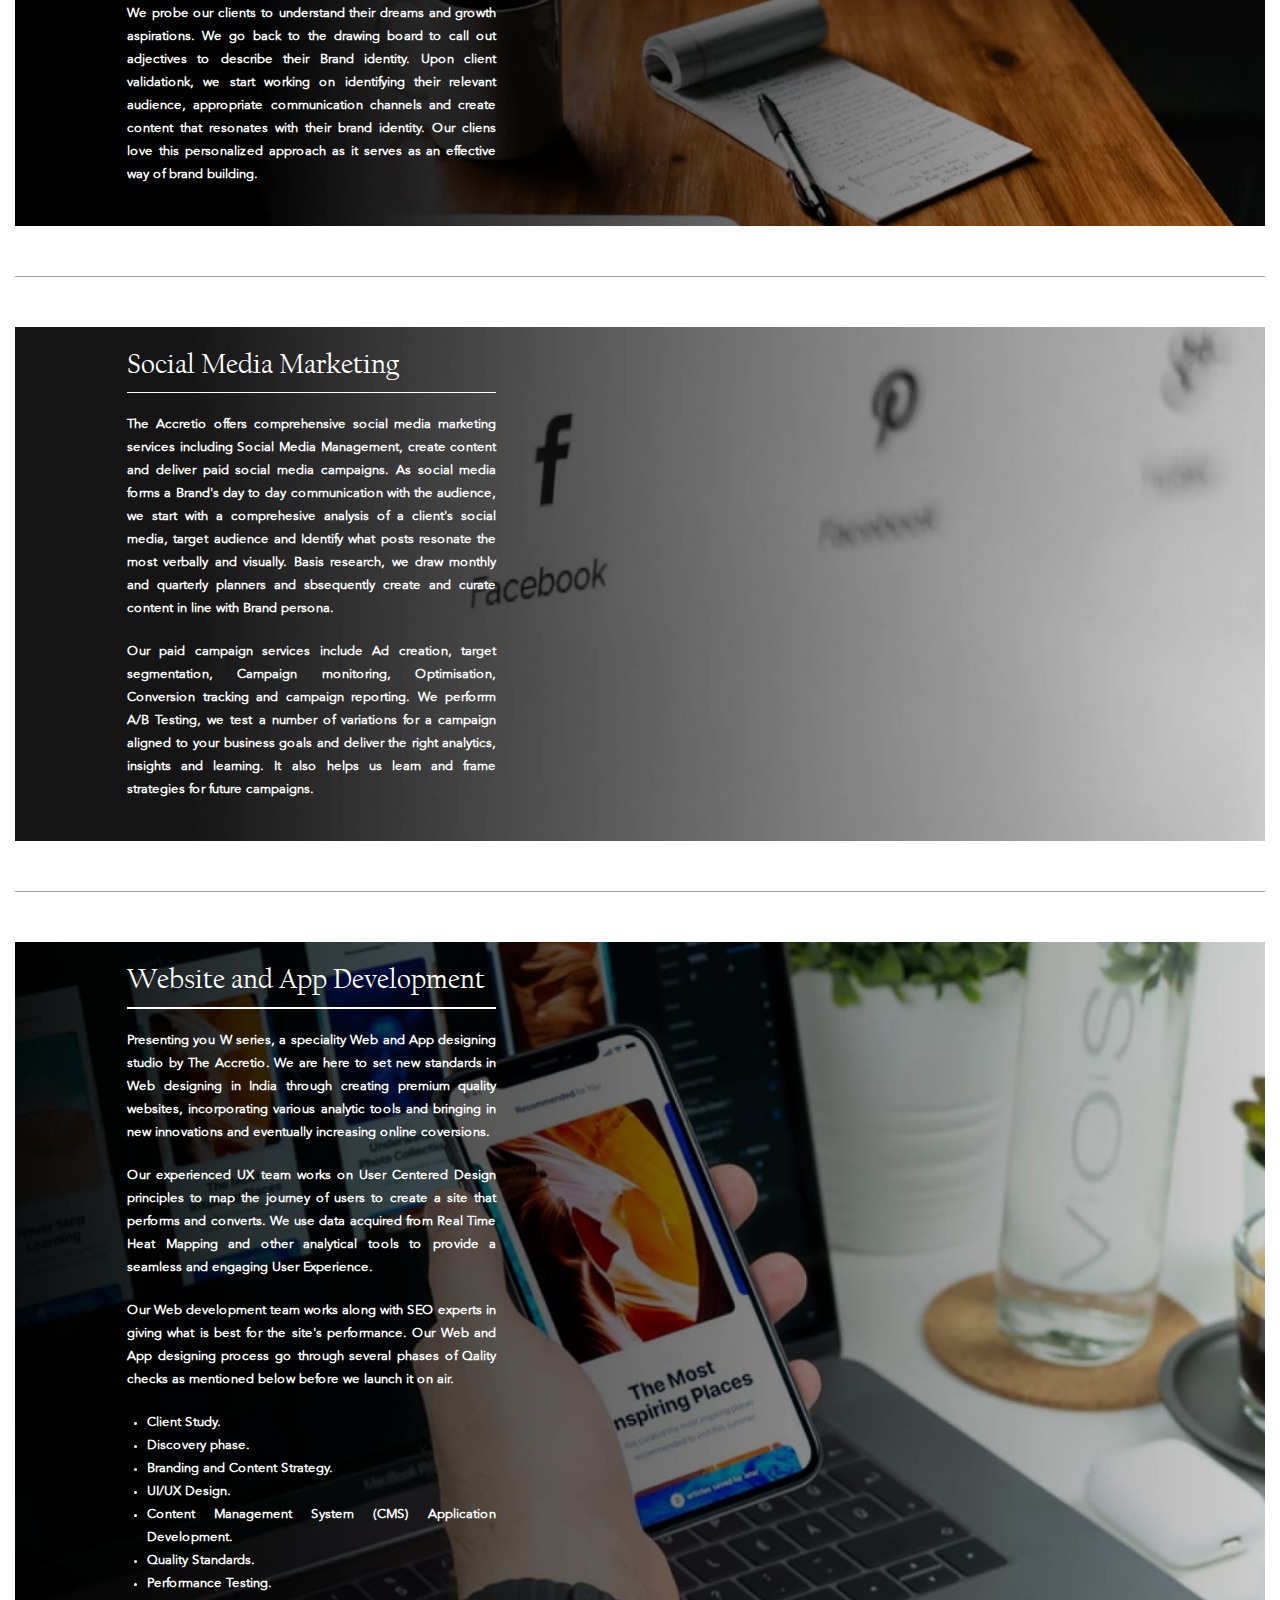
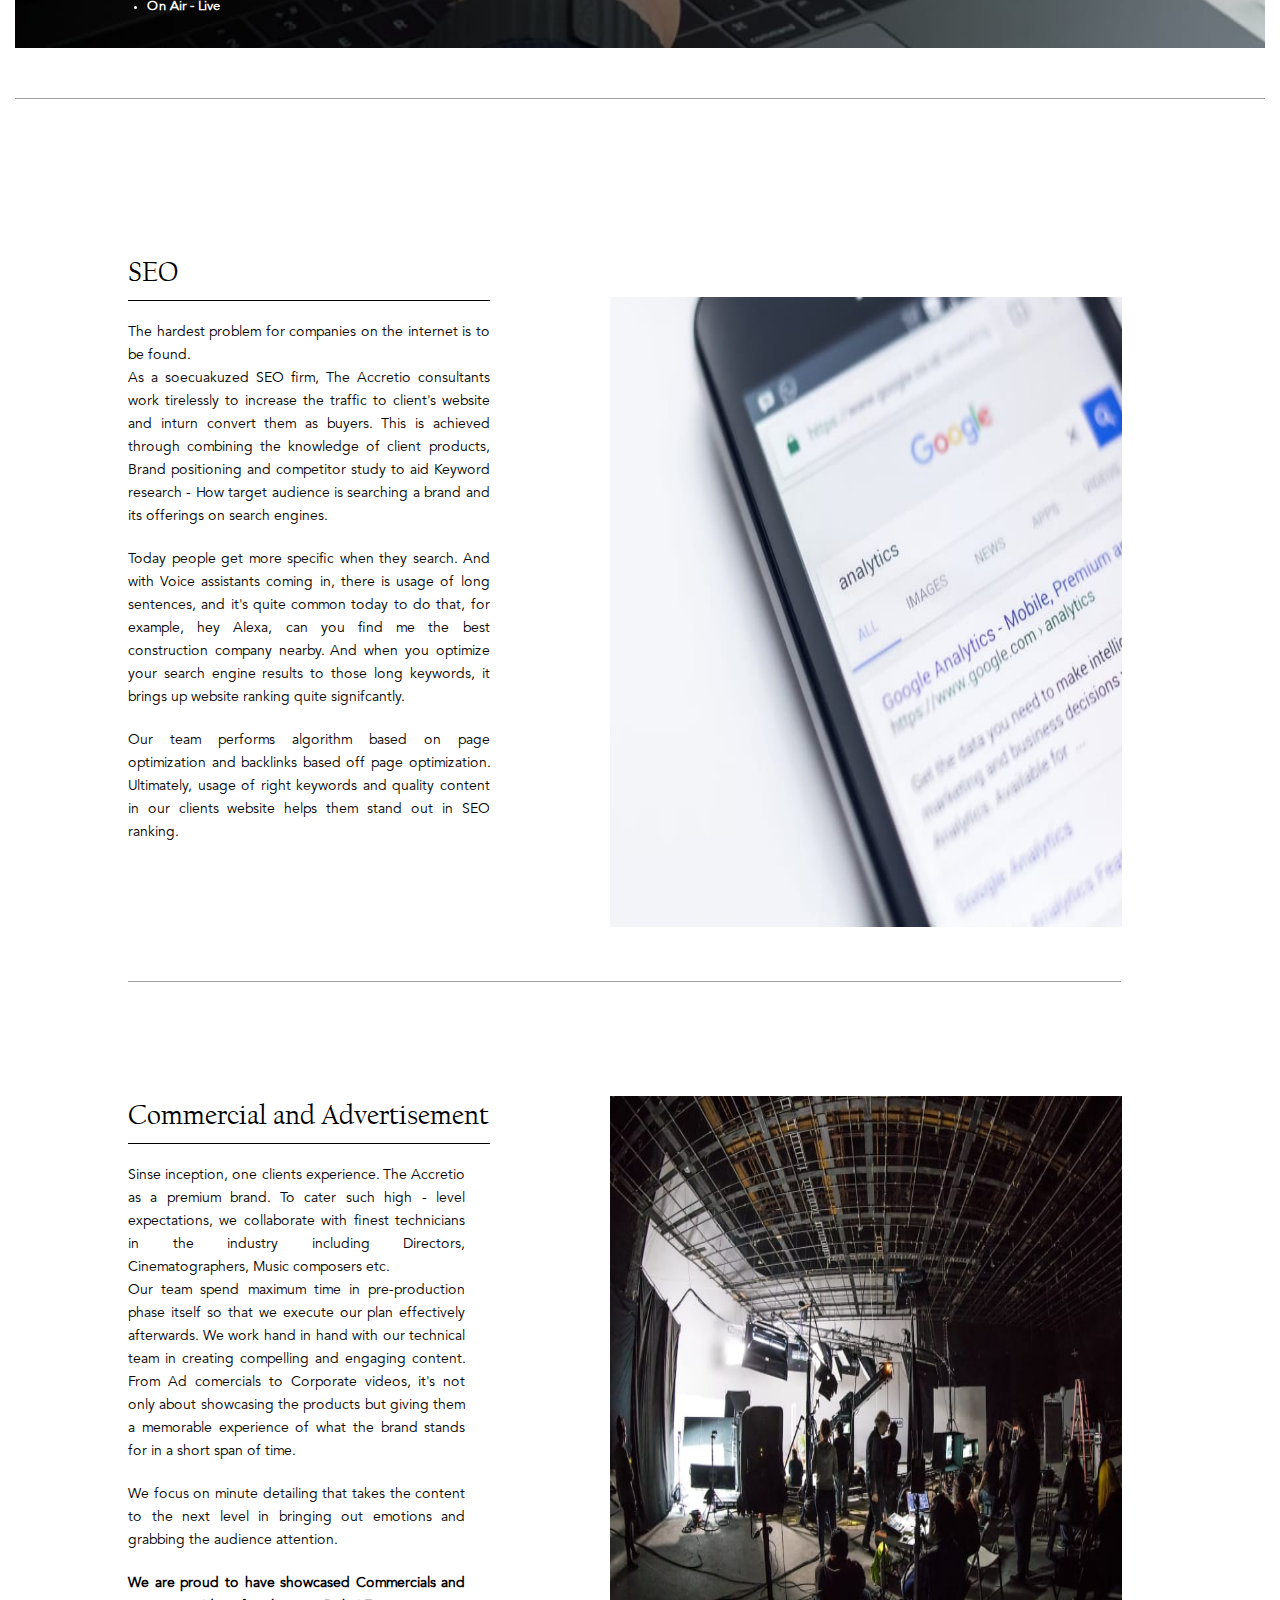
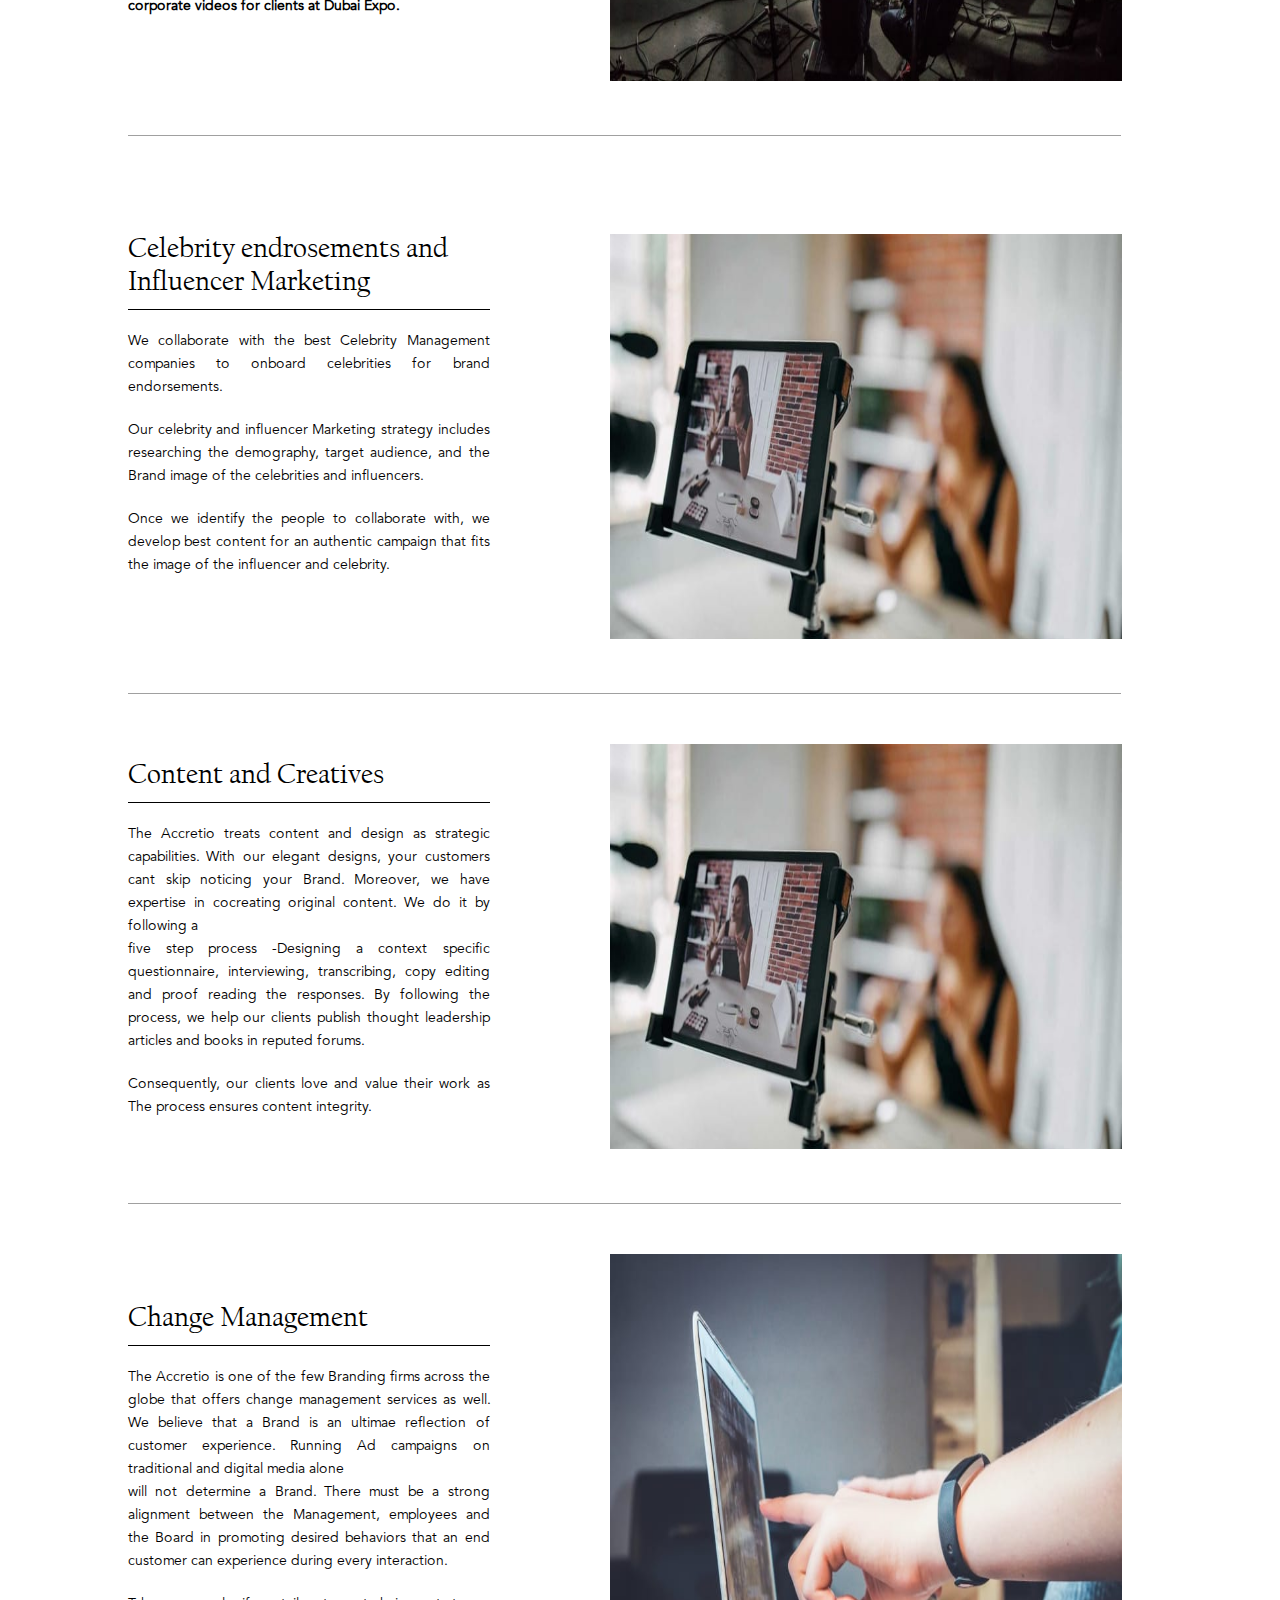
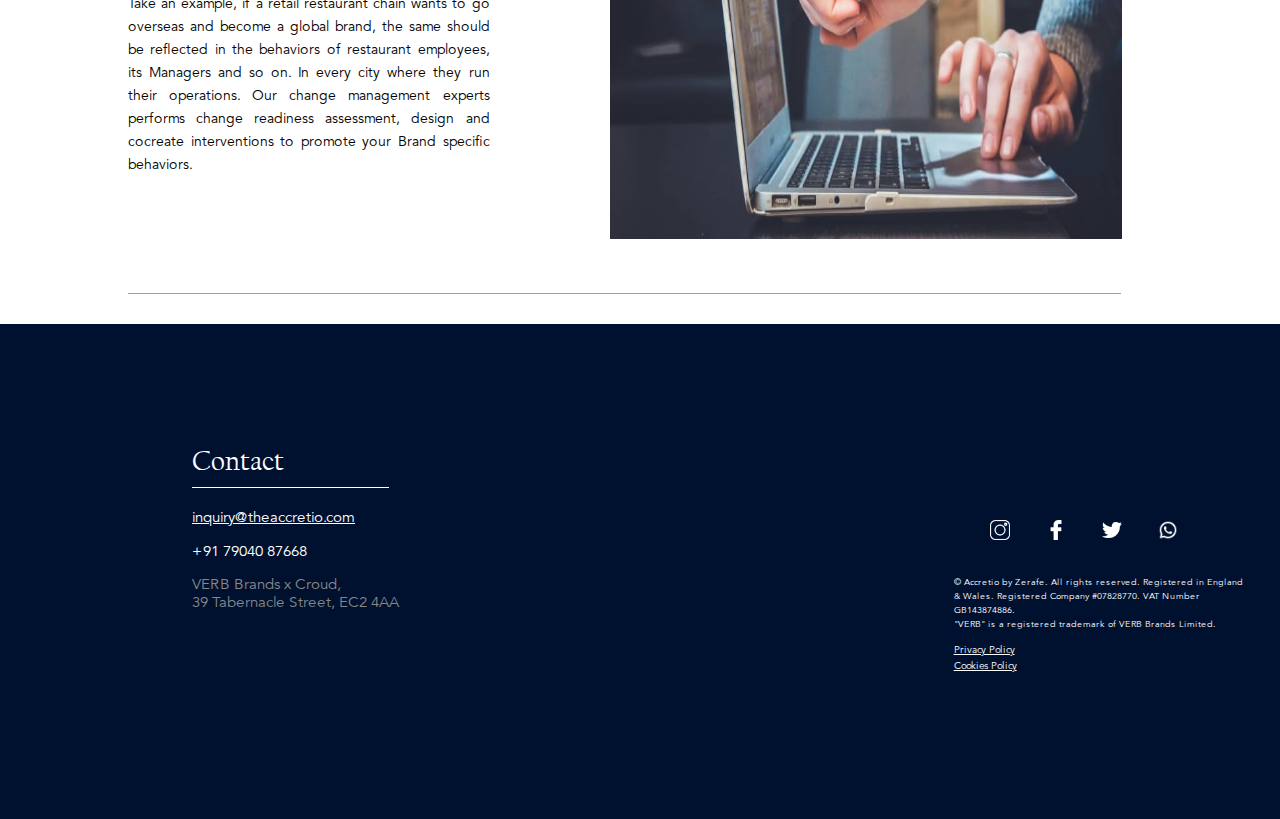
==== commit 0d7491e9: "The Accretio Completed" ====
--- a/services.html
+++ b/services.html
@@ -10,17 +10,40 @@
   <body>
     <section id="first">
       <header>
-        <div class="img">
-          <img src="#" alt="logo" />
-        </div>
-        <div class="navtext">
-          <ul>
-            <li><a href="#">Showcase</a></li>
-            <li><a href="#">Who We Are</a></li>
-            <li><a href="#" class="active">Services</a></li>
-            <li><a href="#">Career</a></li>
-            <li><a href="#">Contact Us</a></li>
-          </ul>
+        <img src="./assets/image/ACCRETIO.png" alt="logo" id="logo" />
+        <span
+          ><img
+            src="./assets/image/icons8-close-32.png"
+            alt="close"
+            class="close_button" /><img
+            src="./assets/image/icons8-menu-30.png"
+            alt="load again"
+            class="menuEl"
+        /></span>
+        <div class="menu1">
+          <div class="icons">
+            <div class="navtext">
+              <ul>
+                <li><a href="./index.html">Showcase</a></li>
+                <li><a href="./whoWeAre.html">Who We Are</a></li>
+                <li><a href="./services.html">Services</a></li>
+                <li><a href="./careers.html">Career</a></li>
+                <li><a href="./contact.html">Contact Us</a></li>
+              </ul>
+            </div>
+            <div class="search">
+              <img
+                src="./assets/image/icons8-search-30.png"
+                alt="load again"
+                class="search-icon"
+              />
+              <input
+                type="text"
+                placeholder="Search.."
+                class="search-content"
+              />
+            </div>
+          </div>
         </div>
       </header>
       <div class="container">
@@ -321,7 +344,7 @@
         <div class="left-container3">
           <div class="tophead-4">
             <div class="head-4">
-              <p>Content and Creatives</p>
+              <p>Change Management</p>
             </div>
             <div class="border-6"></div>
           </div>
@@ -337,14 +360,18 @@
               interaction.
             </p>
             <p>
-              Consequently, our clients love and value their work as The process
-              ensures content integrity.
+              Take an example, if a retail restaurant chain wants to go overseas
+              and become a global brand, the same should be reflected in the
+              behaviors of restaurant employees, its Managers and so on. In
+              every city where they run their operations. Our change management
+              experts performs change readiness assessment, design and cocreate
+              interventions to promote your Brand specific behaviors.
             </p>
           </div>
         </div>
         <div class="right-container3">
-          <div class="imageBox-7">
-            <img src="./assets/image/7.jpeg" alt="Analytical seo " />
+          <div class="imageBox-8">
+            <img src="./assets/image/8.jpeg" alt="Analytical seo " />
           </div>
         </div>
       </div>
@@ -378,9 +405,7 @@
               ><img src="./assets/social/facebook-logo.png" alt=""
             /></a>
             <a href="#"><img src="./assets/social/twitter.png" alt="" /></a>
-            <a href="#"
-              ><img src="./assets/social/facebook-logo.png" alt=""
-            /></a>
+            <a href="#"><img src="./assets/social/wa.png" alt="" /></a>
           </div>
           <div class="copyright">
             <p>
@@ -395,5 +420,6 @@
         </div>
       </div>
     </footer>
+    <script src="./component/script.js"></script>
   </body>
 </html>
--- a/css/services.css
+++ b/css/services.css
@@ -1,497 +1,1022 @@
-@import url('https://fonts.googleapis.com/css2?family=Open+Sans:ital,wght@0,300;0,500;0,600;0,700;1,300;1,400;1,500;1,600&family=Poppins:ital,wght@0,400;0,500;0,600;0,700;0,800;0,900;1,400;1,500;1,600;1,700;1,800;1,900&display=swap');
-
-*{
-    margin: 0;
-    padding: 0;
-    box-sizing: border-box;
-    font-family: 'Open Sans', sans-serif;
-}
-section{
-    width: 100%;
-    height:100vh;
-}
-#first{
-    background: #001130;
-    width: 100%;
-    height: 100vh;
-}
-header{
-    width: 100%;
-    height: 10vh;
-    background: #fff;
+@font-face {
+  font-family: "californian";
+  src: url(../assets/fonts/CALIFR.TTF) format("truetype");
+}
+
+@font-face {
+  font-family: "avenirLtStd";
+  src: url(../assets/fonts/FontsFree-Net-AvenirLTStd-Book.ttf)
+    format("truetype");
+}
+
+* {
+  margin: 0;
+  padding: 0;
+  box-sizing: border-box;
+}
+
+header {
+  width: 100%;
+  display: flex;
+  align-items: center;
+  justify-content: space-between;
+  padding: 1.5rem 4rem 1.5rem 10rem;
+  font-family: "avenirLtStd";
+  background-color: #fff;
+  height: 11vh;
+  box-shadow: 8.1px 8.1px 31.7px rgba(0, 0, 0, 0.11),
+    100px 100px 214px rgba(0, 0, 0, 0.13);
+}
+#logo {
+  height: 195px;
+  width: 195px;
+  margin-bottom: 0.5rem;
+}
+.close_button {
+  height: 25px;
+  width: 25px;
+  display: none;
+}
+.menuEl {
+  height: 25px;
+  width: 25px;
+  display: none;
+}
+.navtext {
+  position: relative;
+}
+.navtext ul li {
+  display: inline-block;
+  margin-right: 2rem;
+  list-style: none;
+}
+.navtext ul li a {
+  text-decoration: none;
+  color: rgb(134, 131, 131);
+  text-transform: uppercase;
+  font-size: 0.9rem;
+}
+.navtext ul li a::after {
+  content: "";
+  width: 0%;
+  height: 3px;
+  background-color: #ff3c78;
+  margin: auto;
+  display: block;
+  transition: 0.4s;
+}
+.navtext ul li a:hover {
+  color: #000;
+}
+.navtext ul li a:hover::after {
+  width: 35%;
+}
+.search-icon {
+  width: 15px;
+  height: 15px;
+  cursor: pointer;
+}
+.search-content {
+  display: none;
+  width: 5rem;
+  padding-left: 5px;
+  font-size: 13px;
+  border-radius: 5px;
+  border: 1px solid #000;
+  left: 0;
+}
+.icons {
+  display: flex;
+  align-items: center;
+  justify-content: space-between;
+}
+section {
+  width: 100%;
+  height: 100vh;
+}
+#first {
+  background: #001130;
+  width: 100%;
+  height: 100vh;
+}
+#first .container {
+  color: #fff;
+  display: flex;
+  flex-direction: column;
+  justify-content: center;
+  align-items: flex-end;
+  height: 70%;
+  width: 100%;
+}
+
+.tophead {
+  display: flex;
+  flex-direction: column;
+  width: 45%;
+}
+.tophead .head p {
+  font-size: 38px;
+  margin-bottom: 10px;
+  font-weight: 400;
+  font-family: "avenirLtStd";
+}
+.border {
+  border: 0.5px solid #f02929;
+  width: 100%;
+  margin-bottom: 40px;
+}
+.para p {
+  margin-left: 18%;
+  width: 75%;
+  text-align: right;
+  font-size: 25px;
+  font-family: "californian";
+}
+
+/* Second section */
+#second {
+  width: 100%;
+  height: auto;
+  position: relative;
+  padding: 50px 15px;
+}
+#second .container-2 {
+  background: url(../assets/1.jpeg);
+  width: 100%;
+  height: auto;
+  background-position: center;
+  background-size: cover;
+  background-repeat: no-repeat;
+  padding: 20px 7rem;
+}
+.tophead-2 {
+  width: 36%;
+  color: #fff;
+}
+.tophead-2 .head-2 {
+  font-size: 28px;
+  font-weight: lighter;
+  margin-bottom: 12px;
+  font-family: "californian";
+}
+
+.tophead-2 .border-2 {
+  /* border: 0.1pt solid rgb(173, 173, 173); */
+  background: #fff;
+  height: 0.3mm;
+  margin-bottom: 20px;
+}
+.para-2 {
+  width: 36%;
+  color: #ffffff;
+  font-size: 13px;
+  text-align: justify;
+  text-justify: inter-word;
+  font-weight: 600;
+  font-family: "avenirLtStd";
+}
+.para-2 .first-para {
+  margin-bottom: 20px;
+  line-height: 23px;
+}
+.para-2 p:nth-child(2) {
+  line-height: 23px;
+  margin-bottom: 20px;
+}
+#second .container-3 {
+  background: url(../assets/image/2.jpeg);
+  width: 100%;
+  height: auto;
+  background-position: center;
+  background-size: cover;
+  background-repeat: no-repeat;
+  padding: 20px 7rem;
+  margin-top: 50px;
+}
+#second .border-out {
+  background: rgb(160, 160, 160);
+  width: 100%;
+  height: 1px;
+  margin-top: 50px;
+  padding: 0;
+  background-position: center;
+  background-size: cover;
+}
+#third .border-out {
+  background: rgb(160, 160, 160);
+  width: 97%;
+  height: 1px;
+  margin-top: 50px;
+  padding: 0;
+  background-position: center;
+  background-size: cover;
+}
+#second .container-4 {
+  background: url(../assets/image/3.jpeg);
+  width: 100%;
+  height: auto;
+  background-position: center;
+  background-size: cover;
+  background-repeat: no-repeat;
+  padding: 20px 7rem;
+  margin-top: 50px;
+}
+#second .container-5 {
+  background: url(../assets/image/4.jpeg);
+  width: 100%;
+  height: auto;
+  background-position: center;
+  background-size: cover;
+  background-repeat: no-repeat;
+  padding: 20px 7rem 30px 7rem;
+  margin-top: 50px;
+}
+.para-2 p:nth-child(3) {
+  line-height: 23px;
+  margin-bottom: 20px;
+}
+.para-2 ul {
+  margin-left: 20px;
+}
+.para-2 ul li {
+  line-height: 23px;
+}
+#third {
+  padding: 20px 8rem 30px 8rem;
+  width: 100%;
+  height: auto;
+}
+.container-7 {
+  display: flex;
+  align-items: center;
+  justify-content: space-between;
+  width: 100%;
+  height: auto;
+}
+.tophead-4 {
+  width: 75%;
+  color: #000;
+  margin-right: 60px;
+}
+.tophead-4 .head-4 {
+  font-size: 28px;
+  margin-bottom: 12px;
+  font-family: "californian";
+}
+.tophead-4 .border-4 {
+  background: #000;
+  height: 1px;
+  margin-bottom: 20px;
+}
+.para-4 {
+  width: 75%;
+  font-family: "avenirLtStd";
+}
+
+.para-4 p {
+  line-height: 23px;
+  font-size: 14px;
+  text-align: justify;
+  justify: inter-word;
+  color: rgb(0, 0, 0);
+  font-weight: lighter;
+}
+.para-4 p:nth-child(2) {
+  margin-bottom: 20px;
+}
+.para-4 p:nth-child(3) {
+  margin-bottom: 20px;
+}
+.imageBox-4 {
+  width: 90%;
+  margin-right: 30px;
+}
+.imageBox-4 img {
+  width: 40vw;
+  height: 70vh;
+  margin-top: 8rem;
+}
+
+/* commercial and adverisement */
+
+.para-5 {
+  width: 70%;
+  font-family: "avenirLtStd";
+}
+.para-5 p {
+  line-height: 23px;
+  font-size: 14px;
+  text-align: justify;
+  justify: inter-word;
+  color: rgb(0, 0, 0);
+  font-weight: lighter;
+}
+.para-5 p:nth-child(2) {
+  margin-bottom: 20px;
+}
+.para-5 p:nth-child(3) {
+  margin-bottom: 20px;
+}
+.para-5 p:nth-child(4) {
+  font-weight: bold;
+}
+.imageBox-5 {
+  width: 90%;
+  margin-right: 30px;
+}
+.imageBox-5 img {
+  width: 40vw;
+  height: 65vh;
+  margin-top: 4rem;
+}
+
+/* Celebrity Endrosement */
+.container-8 {
+  display: flex;
+  align-items: center;
+  justify-content: space-between;
+  width: 100%;
+  height: auto;
+}
+.tophead-4 .border-6 {
+  background: #000;
+  height: 1px;
+  margin-bottom: 20px;
+}
+
+.para-6 {
+  width: 75%;
+  font-family: "avenirLtStd";
+}
+.para-6 p {
+  line-height: 23px;
+  font-size: 14px;
+  text-align: justify;
+  justify: inter-word;
+  color: rgb(0, 0, 0);
+  font-weight: lighter;
+}
+.para-6 p:nth-child(1) {
+  margin-bottom: 20px;
+}
+.para-6 p:nth-child(2) {
+  margin-bottom: 20px;
+}
+.para-6 p:nth-child(3) {
+  margin-bottom: 20px;
+}
+.imageBox-6 {
+  width: 90%;
+  margin-right: 30px;
+}
+.imageBox-6 img {
+  width: 40vw;
+  height: 45vh;
+  margin-top: 3rem;
+}
+/* Content Creatives */
+
+.imageBox-7 {
+  width: 90%;
+  margin-right: 30px;
+}
+.imageBox-7 img {
+  width: 40vw;
+  height: 45vh;
+  margin-top: 0rem;
+}
+
+/* Change Management */
+
+.imageBox-8 {
+  width: 90%;
+  margin-right: 30px;
+}
+.imageBox-8 img {
+  width: 40vw;
+  height: 65vh;
+  margin-top: 0rem;
+}
+
+/* footer */
+footer {
+  width: 100%;
+  height: 55vh;
+  background: #001130;
+}
+footer .container-6 {
+  width: 100%;
+  height: 50vh;
+  display: flex;
+  align-items: center;
+  justify-content: space-between;
+  padding-left: 12rem;
+  color: #fff;
+}
+.left-container {
+  margin-bottom: 40px;
+}
+.tophead-3 {
+  color: #fff;
+  width: 95%;
+  font-family: "californian";
+}
+.tophead-3 .head-3 p {
+  font-size: 28px;
+
+  margin-bottom: 10px;
+}
+.tophead-3 .border-3 {
+  background: #fff;
+  height: 0.3mm;
+  margin-bottom: 20px;
+}
+.mail {
+  margin-bottom: 15px;
+}
+.mail a {
+  color: #fff;
+  font-size: 15px;
+  font-weight: 400;
+  font-family: "avenirLtStd";
+}
+.phone {
+  margin-bottom: 15px;
+  font-family: "avenirLtStd";
+}
+.phone a {
+  color: #fff;
+  text-decoration: none;
+  font-weight: 400;
+  font-size: 15px;
+}
+.address p {
+  font-size: 15px;
+  font-weight: lighter;
+  font-family: "avenirLtStd";
+  color: #888;
+}
+.right-container {
+  width: 30%;
+  margin-top: 6rem;
+  font-family: "avenirLtStd";
+}
+.sci {
+  display: flex;
+  align-items: center;
+  justify-content: space-evenly;
+  width: 80%;
+  margin-bottom: 30px;
+}
+.sci a img {
+  width: 20px;
+  height: 20px;
+  filter: invert(1);
+}
+.copyright {
+  width: 90%;
+  display: flex;
+  flex-direction: column;
+}
+
+.copyright p {
+  font-size: 9px;
+  line-height: 14px;
+  margin-bottom: 10px;
+}
+.copyright a {
+  color: white;
+  font-size: 10px;
+  line-height: 16px;
+  font-weight: lighter;
+}
+@media only screen and (min-width: 768px) and (max-width: 1024px) {
+  header {
+    padding: 1rem 2rem 1rem 4rem;
+    height: 9vh;
+  }
+  .navtext ul li a {
+    font-size: 0.6rem;
+  }
+
+  #second .container-2 {
+    padding: 20px 4rem;
+    height: auto;
+  }
+  .tophead-2 {
+    width: 50%;
+  }
+  .para-2 {
+    width: 50%;
+  }
+  #second .container-3 {
+    width: 100%;
+    height: auto;
+    padding: 20px 4rem;
+  }
+  .border-out {
+    width: 100%;
+  }
+  #second .container-4 {
+    width: 100%;
+    height: auto;
+    padding: 20px 4rem;
+  }
+  #second .container-5 {
+    width: 100%;
+    height: auto;
+    padding: 20px 4rem 30px 4rem;
+  }
+  #third {
+    padding: 20px 4rem 30px 4rem;
+    width: 100%;
+    height: auto;
+  }
+  .tophead-4 {
+    width: 80%;
+  }
+  .para-4 {
+    width: 80%;
+  }
+  .imageBox-4 {
+    width: 100%;
+    margin-right: 0;
+  }
+  .imageBox-4 img {
+    width: 40vw;
+    height: 35vh;
+    margin-top: 0;
+  }
+  .para-5 {
+    width: 80%;
+  }
+  .imageBox-5 {
+    width: 100%;
+    margin-right: 0;
+  }
+  .imageBox-5 img {
+    width: 40vw;
+    height: 35vh;
+  }
+  .para-6 {
+    width: 80%;
+  }
+  .imageBox-6 {
+    width: 100%;
+    margin-right: 0;
+  }
+  .imageBox-6 img {
+    width: 40vw;
+    height: 30vh;
+  }
+  .imageBox-7 {
+    width: 100%;
+    margin-right: 0;
+  }
+  .imageBox-7 img {
+    width: 40vw;
+    height: 30vh;
+  }
+  .imageBox-8 {
+    width: 100%;
+    margin-right: 0;
+  }
+  .imageBox-8 img {
+    width: 40vw;
+    height: 35vh;
+    margin-top: 0rem;
+  }
+  footer {
+    height: auto;
+    bottom: 0;
+  }
+  footer .container-6 {
+    padding-left: 6rem;
+  }
+  .left-container {
+    margin-bottom: 40px;
+  }
+  .right-container {
+    width: 40%;
+  }
+}
+@media only screen and (min-width: 481px) and (max-width: 767px) {
+  header {
+    width: 100%;
+    padding-left: 4rem;
+    padding-right: 0rem;
+  }
+  header span {
+    margin-right: 5rem;
+  }
+  .menu1 {
+    display: none;
+    position: absolute;
+    top: 13vh;
+    left: 50vh;
+    background-color: #fff;
+    height: 35vh;
+    width: 30vw;
+    opacity: 1;
+    z-index: 1;
+    border-radius: 10px 0px 0px 10px;
+  }
+  .menuItems {
+    display: block;
+  }
+  .icons {
+    height: 100%;
+    width: 100%;
     display: flex;
+    flex-direction: column;
+    align-items: flex-start;
+    justify-content: space-between;
+    padding: 1rem 2rem;
+    margin-right: 1rem;
+  }
+  .navtext ul {
+    display: flex;
+    flex-direction: column;
+    align-items: flex-start;
+    justify-content: space-between;
+  }
+  .navtext ul li {
+    margin-bottom: 5px;
+  }
+  .menuEl {
+    display: block;
+    cursor: pointer;
+  }
+  .open-active {
+    display: none;
+  }
+  .close-active {
+    display: block;
+    cursor: pointer;
+  }
+
+  .tophead {
+    width: 60%;
+  }
+  .tophead .head p {
+    font-size: 33px;
+  }
+  .para p {
+    width: 80%;
+    font-size: 23px;
+  }
+  #second .container-2 {
+    padding: 20px 4rem;
+    height: auto;
+    width: 100%;
+    background-position: center;
+    background-size: cover;
+  }
+  .tophead-2 {
+    width: 75%;
+  }
+  .para-2 {
+    width: 75%;
+    font-size: 12px;
+  }
+  #second .container-3 {
+    width: 100%;
+    height: auto;
+    padding: 20px 4rem;
+  }
+  .border-out {
+    width: 100%;
+  }
+  #second .container-4 {
+    width: 100%;
+    height: auto;
+    padding: 20px 4rem;
+  }
+  #second .container-5 {
+    width: 100%;
+    height: auto;
+    padding: 20px 4rem 30px 4rem;
+  }
+  #third {
+    padding: 20px 4rem 30px 4rem;
+    width: 100%;
+    height: auto;
+  }
+  .container-7 {
+    display: flex;
+    flex-direction: column;
     align-items: center;
     justify-content: space-between;
-    padding: 0 10em;
-
-}
-
-
-header .navtext ul{
-    width: 100%;
-}
-header .navtext ul li{
-    display: inline-block;
-    margin-left: 27px;
-    list-style: none;
-}
-header .navtext ul li a{
-    text-decoration: none;
-    text-transform: uppercase;
-    color: rgb(83, 83, 83);
-    position: relative;
-    font-size: 13px;
-    padding: 0 8px;
-}
-header .navtext ul li a::after{
-    content: "";
-    position: absolute;
-    background-color: #ff3c78;
-    height: 3px;
-    width: 0;
-    left: 0;
-    bottom: -10px;
-    transition: 0.4s;
-}
-header .navtext ul li a:hover::after{
-    width: 100%;
-}
-header .navtext ul li a:hover{
-    color: #000;
-}
-header .navtext ul li .active{
-    color: #000;
-}
-header .navtext ul li .active::after{
-    content: "";
-    position: absolute;
-    background-color: #ff3c78;
-    height: 3px;
-    margin-left: 24px;
-    width: 35%;
-    bottom: -10px;
-    transition: 0.4s;
-}
-header .navtext ul li .active:hover::after{
-    width: 35%;
-}
-#first .container{
-    color: #fff;
+    width: 100%;
+    height: auto;
+  }
+  .tophead-4 {
+    width: 100%;
+    margin-right: 0;
+  }
+  .tophead-4 .head-4 {
+    font-size: 26px;
+  }
+  .para-4 {
+    width: 100%;
+  }
+  .para-4 p {
+    font-size: 12px;
+  }
+  .imageBox-4 {
+    width: 100%;
+    margin-right: 0;
+  }
+  .imageBox-4 img {
+    width: 70vw;
+    height: 50vh;
+    margin-top: 3rem;
+  }
+  /* commercial and adverisement */
+  .para-5 {
+    width: 100%;
+  }
+  .para-5 p {
+    font-size: 12px;
+  }
+  .imageBox-5 {
+    width: 100%;
+    margin-right: 0;
+  }
+  .imageBox-5 img {
+    width: 70vw;
+    height: 60vh;
+  }
+  /* Celebrity Endrosement */
+  .container-8 {
     display: flex;
     flex-direction: column;
-    justify-content: center;
-    align-items: flex-end;
-    height: 70%;
-    width: 100%;
-}
-
-.tophead{
+    align-items: center;
+    justify-content: space-between;
+  }
+  .para-6 {
+    width: 100%;
+  }
+  .para-6 p {
+    font-size: 12px;
+  }
+  .imageBox-6 {
+    width: 100%;
+    margin-right: 0px;
+  }
+  .imageBox-6 img {
+    width: 70vw;
+    height: 40vh;
+  }
+  /* Content Creatives */
+  .imageBox-7 {
+    width: 100%;
+    margin-right: 0px;
+  }
+  .imageBox-7 img {
+    width: 70vw;
+    height: 40vh;
+  }
+  .imageBox-8 {
+    width: 100%;
+    margin-right: 0px;
+  }
+  .imageBox-8 img {
+    width: 70vw;
+    height: 50vh;
+  }
+  footer {
+    width: 100%;
+    height: auto;
+  }
+  footer .container-6 {
+    width: 100%;
+    height: auto;
     display: flex;
     flex-direction: column;
-    width: 45%;
-}
-.tophead .head p{
-    font-size: 38px;
-    margin-bottom: 10px;
-    font-weight: 400;
-}
-.border{
-    border: 0.5px solid #f02929;
-    width: 100%;
-    margin-bottom: 40px;
-}
-.para p{
-    margin-left: 18%;
-    width: 75%;
-    text-align: right;
-    font-size: 20px;
-}
-
-/* Second section */
-#second{
-    width: 100%;
-    height: auto;
-    position: relative;
-    padding: 50px 15px;
-    font-family: 'Times New Roman', Times, serif;
-}
-#second .container-2{
-    background: url(../assets/1.jpeg);
-    width: 100%;
-    height: 63vh;
+    align-items: center;
+    justify-content: space-between;
+    padding: 3rem 0rem;
+  }
+  .left-container {
+    margin-bottom: 0px;
+    width: 60%;
+  }
+  .tophead-3 {
+    width: 100%;
+  }
+  .right-container {
+    width: 60%;
+    margin-top: 4rem;
+  }
+}
+
+@media only screen and (min-width: 320px) and (max-width: 480px) {
+  header {
+    width: 100%;
+    padding-left: 4rem;
+    padding-right: 0rem;
+  }
+  header span {
+    margin-right: 3rem;
+  }
+  .menu1 {
+    display: none;
+    position: absolute;
+    top: 13vh;
+    right: 15%;
+    background-color: #fff;
+    height: 35vh;
+    width: 45vw;
+    opacity: 1;
+    z-index: 1;
+    border-radius: 10px 10px 10px 10px;
+  }
+  .menuItems {
+    display: block;
+  }
+  .icons {
+    height: 100%;
+    width: 100%;
+    display: flex;
+    flex-direction: column;
+    align-items: flex-start;
+    justify-content: space-between;
+    padding: 1rem 2rem;
+    margin-right: 1rem;
+  }
+  .navtext ul {
+    display: flex;
+    flex-direction: column;
+    align-items: flex-start;
+    justify-content: space-between;
+  }
+  .navtext ul li {
+    margin-bottom: 5px;
+  }
+  .menuEl {
+    display: block;
+    cursor: pointer;
+  }
+  .open-active {
+    display: none;
+  }
+  .close-active {
+    display: block;
+    cursor: pointer;
+  }
+  #first {
+    height: 70vh;
+  }
+  .tophead {
+    width: 60%;
+  }
+  .tophead .head p {
+    font-size: 30px;
+  }
+  .para p {
+    width: 80%;
+    font-size: 18px;
+  }
+  #second .container-2 {
+    padding: 20px 2rem;
+    height: auto;
+    width: 100%;
     background-position: center;
     background-size: cover;
-    background-repeat: no-repeat;
-    padding: 20px 7rem;
-
-}
-.tophead-2{
-    width: 36%;
-    color: #fff;
-
-}
-.tophead-2 .head-2{
-    font-size: 28px;
-    font-weight: lighter;
-    margin-bottom: 12px;
-    font-family: 'Times New Roman', Times, serif;
-
-}
-
-.tophead-2 .border-2{
-    /* border: 0.1pt solid rgb(173, 173, 173); */
-   background: #fff;
-   height: 0.3mm;
-   margin-bottom: 20px;
-}
-.para-2{
-    width: 36%;
-    color: #ffffff;
-    font-size: 13px;
-    text-align: justify;
-    text-justify: inter-word;
-    font-weight: 400;
-    
-}
-.para-2 .first-para{
-    margin-bottom: 20px;
-    line-height: 23px;
-
-}
-.para-2 p:nth-child(2){
-    line-height: 23px;
-    margin-bottom: 20px;
-    
-}
-#second .container-3{
-    background: url(../assets/image/2.jpeg);
-    width: 100%;
-    height: 63vh;
-    background-position: center;
-    background-size: cover;
-    background-repeat: no-repeat;
-    padding: 20px 7rem;
-    margin-top: 50px;
-
-}
-.border-out{
-    background: rgb(160, 160, 160);
-    width: 80%;
-    height: 1px;
-    margin-top: 50px;
-    background-position: center;
-    background-size: cover;
-    margin-left: 8rem;
-}
-#second .container-4{
-    background: url(../assets/image/3.jpeg);
-    width: 100%;
-    height: 83vh;
-    background-position: center;
-    background-size: cover;
-    background-repeat: no-repeat;
-    padding: 20px 7rem;
-    margin-top: 50px;
-}
-#second .container-5{
-    background: url(../assets/image/4.jpeg);
-    width: 100%;
-    height: auto;
-    background-position: center;
-    background-size: cover;
-    background-repeat: no-repeat;
-    padding: 20px 7rem 30px 7rem;
-    margin-top: 50px;
-}
-.para-2 p:nth-child(3){
-    line-height: 23px;
-    margin-bottom: 20px;
-}
-.para-2 ul{
-    margin-left: 20px;
-}
-.para-2 ul li{
-    line-height: 23px;
-}
-#third{
-    padding: 20px 8rem 30px 8rem;
-    width: 100%;
-    height: auto;
-}
-.container-7{
+  }
+  .tophead-2 {
+    width: 100%;
+  }
+  .para-2 {
+    width: 100%;
+    font-size: 12px;
+  }
+  #second .container-3 {
+    width: 100%;
+    height: auto;
+    padding: 20px 2rem;
+  }
+  .border-out {
+    width: 100%;
+  }
+  #second .container-4 {
+    width: 100%;
+    height: auto;
+    padding: 20px 2rem;
+  }
+  #second .container-5 {
+    width: 100%;
+    height: auto;
+    padding: 20px 2rem 30px 2rem;
+  }
+  #third {
+    padding: 20px 2rem 30px 2rem;
+    width: 100%;
+    height: auto;
+  }
+  .container-7 {
     display: flex;
+    flex-direction: column;
     align-items: center;
     justify-content: space-between;
     width: 100%;
     height: auto;
-}
-.tophead-4{
-    width: 75%;
-    color: #000;
-    margin-right: 60px;
-}
-.tophead-4 .head-4{
-    font-size: 28px;
-    font-weight: lighter;
-    margin-bottom: 12px;
-    font-family: 'Times New Roman', Times, serif;
-}
-.tophead-4 .border-4{
-    background: #000;
-   height: 1px;
-   margin-bottom: 20px;
-}
-.para-4{
-    width: 75%;
-}
-
-.para-4 p{
-    line-height: 23px;
-    font-size: 14px;
-    text-align: justify;
-    justify: inter-word;
-    color: rgb(0, 0, 0);
-    font-weight: lighter;
-}
-.para-4 p:nth-child(2){
-    margin-bottom: 20px;
-}
-.para-4 p:nth-child(3){
-    margin-bottom: 20px;
-}
-.imageBox-4{
-    width: 90%;
-    margin-right: 30px;
-}
-.imageBox-4 img{
-    width: 40vw;
-    height: 70vh;
-    margin-top: 8rem;
-}
-
-/* commercial and adverisement */
-
-.para-5{
-    width: 70%;
-}
-.para-5 p{
-    line-height: 23px;
-    font-size: 14px;
-    text-align: justify;
-    justify: inter-word;
-    color: rgb(0, 0, 0);
-    font-weight: lighter;
-}
-.para-5 p:nth-child(2){
-    margin-bottom: 20px;
-}
-.para-5 p:nth-child(3){
-    margin-bottom: 20px;
-}
-.para-5 p:nth-child(4){
-    font-weight: bold;
-}
-.imageBox-5{
-    width: 90%;
-    margin-right: 30px;
-}
-.imageBox-5 img{
-    width: 40vw;
-    height: 65vh;
-    margin-top: 4rem;
-}
-
-/* Celebrity Endrosement */
-.container-8{
+  }
+  .tophead-4 {
+    width: 100%;
+    margin-right: 0;
+  }
+  .tophead-4 .head-4 {
+    font-size: 26px;
+  }
+  .para-4 {
+    width: 100%;
+  }
+  .para-4 p {
+    font-size: 12px;
+  }
+  .imageBox-4 {
+    width: 100%;
+    margin-right: 0;
+  }
+  .imageBox-4 img {
+    width: 80vw;
+    height: 50vh;
+    margin-top: 3rem;
+  }
+  .para-5 {
+    width: 100%;
+  }
+  .para-5 p {
+    font-size: 12px;
+  }
+  .imageBox-5 {
+    width: 100%;
+    margin-right: 0;
+  }
+  .imageBox-5 img {
+    width: 80vw;
+    height: 50vh;
+  }
+  .container-8 {
     display: flex;
+    flex-direction: column;
     align-items: center;
     justify-content: space-between;
-    width: 100%;
-    height: auto;
-}
-.tophead-4 .border-6{
-    background: #000;
-    height: 1px;
-    margin-bottom: 20px;
-}
-
-.para-6{
-    width: 75%;
-}
-.para-6 p{
-    line-height: 23px;
-    font-size: 14px;
-    text-align: justify;
-    justify: inter-word;
-    color: rgb(0, 0, 0);
-    font-weight: lighter;
-}
-.para-6 p:nth-child(1){
-    margin-bottom: 20px;
-}
-.para-6 p:nth-child(2){
-    margin-bottom: 20px;
-}
-.para-6 p:nth-child(3){
-    margin-bottom: 20px;
-}
-.imageBox-6{
-    width: 90%;
-    margin-right: 30px;
-}
-.imageBox-6 img{
-    width: 40vw;
-    height: 45vh;
-    margin-top: 3rem;
-}
-/* Content Creatives */
-
-.imageBox-7{
-    width: 90%;
-    margin-right: 30px;
-}
-.imageBox-7 img{
-    width: 40vw;
-    height: 45vh;
-    margin-top: 0rem;
-}
-
-
-
-
-/* .container-8{
+  }
+  .para-6 {
+    width: 100%;
+  }
+  .para-6 p {
+    font-size: 12px;
+  }
+  .imageBox-6 {
+    width: 100%;
+    margin-right: 0px;
+  }
+  .imageBox-6 img {
+    width: 80vw;
+    height: 40vh;
+  }
+  .imageBox-7 {
+    width: 100%;
+    margin-right: 0px;
+  }
+  .imageBox-7 img {
+    width: 80vw;
+    height: 40vh;
+  }
+  .imageBox-8 {
+    width: 100%;
+    margin-right: 0px;
+  }
+  .imageBox-8 img {
+    width: 80vw;
+    height: 40vh;
+  }
+  footer {
+    width: 100%;
+    height: auto;
+  }
+  footer .container-6 {
+    width: 100%;
+    height: auto;
     display: flex;
+    flex-direction: column;
     align-items: center;
     justify-content: space-between;
-    width: 100%;
-    height: auto;
-}
-.tophead-5{
-    width: 80%;
-    color: #000;
-    margin-right: 60px;
-}
-.tophead-5 .head-5{
-    font-size: 28px;
-    font-weight: lighter;
-    margin-bottom: 12px;
-    font-family: 'Times New Roman', Times, serif;
-}
-.tophead-4 .border-4{
-    background: #000;
-   height: 0.2mm;
-   margin-bottom: 20px;
-}
-.para-4{
-    width: 75%;
-}
-.para-4 p{
-    line-height: 23px;
-    font-size: 14px;
-    text-align: justify;
-    justify: inter-word;
-    color: rgb(83, 83, 83);
-}
-.para-4 p:nth-child(2){
-    margin-bottom: 20px;
-}
-.para-4 p:nth-child(3){
-    margin-bottom: 20px;
-}
-.imageBox-4{
-    width: 90%;
-    margin-right: 30px;
-}
-.imageBox-4 img{
-    width: 40vw;
-    height: 70vh;
-    margin-top: 8rem;
-} */
-
-/* footer */
-footer{
-    width: 100%;
-    height: 55vh;
-    background: #001130;
-}
-.container-6{
-    width: 100%;
-    height: 50vh;
-    display: flex;
-    align-items: center;
-    justify-content: space-between;
-    padding-left: 12rem;
-    color: #fff;
-}
-.left-container{
-    margin-bottom: 40px;
-    
-}
-.tophead-3{
-    color: #fff;
-    width: 95%;
-}
-.tophead-3 .head-3 p{
-    font-size: 25px;
-    font-weight: lighter;
-    margin-bottom: 10px;
-}
-.tophead-3 .border-3{
-    background: #fff;
-   height: 0.3mm;
-   margin-bottom: 20px;
-}
-.mail{
-    margin-bottom: 15px; 
-}
-.mail a{
-    color: #fff;
-    font-size: 13px;  
-    font-weight: 400; 
-}
-.phone{
-    margin-bottom: 15px;
-}
-.phone a{
-    color: #fff;
-    text-decoration: none;
-    font-weight: 400;
-    font-size: 15px;
-}
-.address p{
-    font-size: 15px;
-    font-weight: lighter;
-}
-.right-container{
-    width: 30%;
-    margin-top: 6rem;
-}
-.sci{
-    display: flex;
-    align-items: center;
-    justify-content: space-evenly;
-    width: 80%;
-    margin-bottom: 30px;
-}
-.sci a img{
-    width: 20px;
-    height: 20px;
-    filter: invert(1);
-    
-}
-.copyright{
-    width: 80%;
-    display: flex;
-    flex-direction: column;
-}
-
-.copyright p{
-    font-size: 9px;
-    line-height: 17px;
-    margin-bottom: 10px;
-}
-.copyright a{
-    color: white;
-    font-size: 8px;
-    line-height: 16px;
-}
+    padding: 3rem 0rem;
+  }
+  .left-container {
+    margin-bottom: 0px;
+    width: 60%;
+  }
+  .tophead-3 {
+    width: 100%;
+  }
+  .right-container {
+    width: 60%;
+    margin-top: 4rem;
+  }
+}
